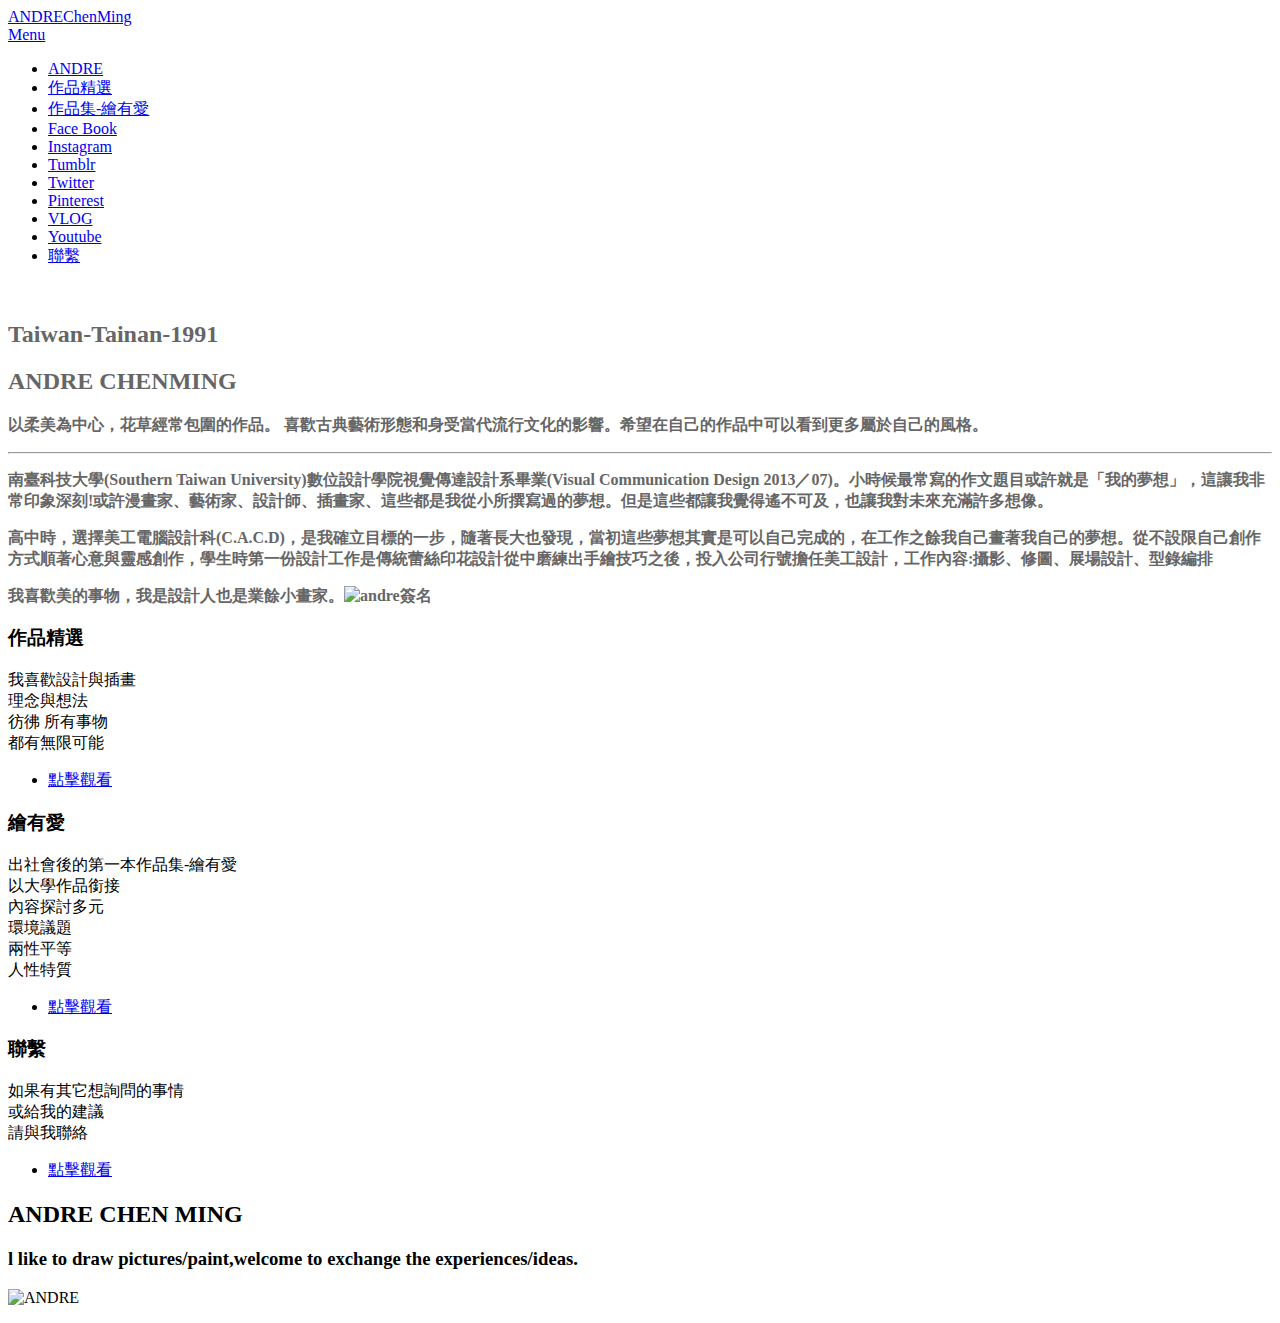
==== andre.html @ 66f127c4 "Add files via upload" ====
<!DOCTYPE HTML>
<!--
	Transitive by TEMPLATED
	templated.co @templatedco
	Released for free under the Creative Commons Attribution 3.0 license (templated.co/license)
-->
<html>
	<head>
		<title>Generic - Transitive by TEMPLATED</title>
		<meta charset="utf-8" />
		<meta name="viewport" content="width=device-width, initial-scale=1" />
		<link rel="stylesheet" href="assets/css/main.css" />
        
        <link rel="shortcut icon" href="images/繪有愛-favicon.ico">
        <style type="text/css">
        .content {
	color: #666666;
}
        .content {
	font-weight: bold;
}
        </style>
	</head>
	<body class="subpage">

		<!-- Header -->
			<header id="header">
				<div class="logo"><a href="index.html">ANDRE<span>ChenMing</span></a></div>
				<a href="#menu" class="toggle"><span>Menu</span></a>
			</header>

		<!-- Nav -->
			<nav id="menu">
				<ul class="links">
				<li><a href="andre.html">ANDRE</a></li>


<li><a href="works.html">作品精選</a></li>

<li><a href="generic.html">作品集-繪有愛</a></li>


<li><a href="https://www.facebook.com/ANDRE.CHENMING/"target="_blank">Face Book</a></li>

<li><a href="https://www.instagram.com/andrechenming/"target="_blank">Instagram</a></li>

<li><a href="https://andre-chenming.tumblr.com/"target="_blank">Tumblr</a></li>

<li><a href="https://twitter.com/angelina800309"target="_blank">Twitter</a></li>

<li><a href="https://www.pinterest.com/angelina800309/"target="_blank">Pinterest</a></li>
<li><a href="https://e2elvqlyms6xwjzusamv1q.on.drv.tw/Andre.Vlog/"target="_blank">VLOG</a></li>
<li><a href="https://reurl.cc/Gk2O5v"target="_blank">Youtube</a></li>
<li><a href="elements.html">聯繫</a></li>
				</ul>
			</nav>

		<!-- One -->
			<span class="image fit"><img src="images/pic01.jpg" alt="" /></span>
			<section id="one" class="wrapper style2">
				<div class="inner">
					<div class="box">
					  <div class="image fit"></div>
					  <div class="content">
							<header class="align-center">
								<h2>Taiwan-Tainan-1991</h2>
                               <h2>ANDRE CHENMING</h2>
								<p>以柔美為中心，花草經常包圍的作品。
喜歡古典藝術形態和身受當代流行文化的影響。希望在自己的作品中可以看到更多屬於自己的風格。</p>
							</header>
							<hr />
							<p class="content">南臺科技大學(Southern Taiwan University)數位設計學院視覺傳達設計系畢業(Visual Communication Design 2013／07)。小時候最常寫的作文題目或許就是「我的夢想」，這讓我非常印象深刻!或許漫畫家、藝術家、設計師、插畫家、這些都是我從小所撰寫過的夢想。但是這些都讓我覺得遙不可及，也讓我對未來充滿許多想像。</p>
							<p class="content">高中時，選擇美工電腦設計科(C.A.C.D)，是我確立目標的一步，隨著長大也發現，當初這些夢想其實是可以自己完成的，在工作之餘我自己畫著我自己的夢想。從不設限自己創作方式順著心意與靈感創作，學生時第一份設計工作是傳統蕾絲印花設計從中磨練出手繪技巧之後，投入公司行號擔任美工設計，工作內容:攝影、修圖、展場設計、型錄編排</p>
                            <p class="content">我喜歡美的事物，我是設計人也是業餘小畫家。<img src="images/andrelogosignature-02.png" alt="andre簽名"></p>
						</div>
					</div>
			  </div>
	</section>

		<!-- Four -->
			<section id="four" class="wrapper style3">
				<div class="inner">

					<header class="align-center">
                    
						<section class="wrapper style3" id="two" name="two">
				<div class="inner">
					<div id="flexgrid">
						<div>
							<header>
								<h3>作品精選</h3>
							</header>
							<p>我喜歡設計與插畫<br>
                            理念與想法<br>
                            彷彿
                            所有事物<br>
                            都有無限可能</p>
							<ul class="actions">
								<li><a href="works.html" class="button alt">點擊觀看</a></li>
							</ul>
						</div>
						<div>
							<header>
							  <h3>繪有愛</h3>
							</header>
							<p>出社會後的第一本作品集-繪有愛<br>
							  以大學作品銜接<br>
							  內容探討多元<br>
							  環境議題<br>
							  兩性平等<br>
						    人性特質</p>
							<ul class="actions">
								<li><a href="generic.html" class="button alt">點擊觀看</a></li>
							</ul>
						</div>
						<div>
							<header>
								<h3>聯繫</h3>
							</header>
							<p>如果有其它想詢問的事情<br>
                            或給我的建議<br>
                            請與我聯絡</p>
							<ul class="actions">
								<li><a href="elements.html" class="button alt">點擊觀看</a></li>
							</ul>
						</div>
					</div>
				</div>
			</section>



		<!-- Four -->
			<section id="four" class="wrapper style3">
				<div class="inner">

					<header class="align-center">
						<h2>ANDRE CHEN MING</h2>
						<h3>l like to draw pictures/paint,welcome to exchange the experiences/ideas.</h3>
						
						<p><img src="images/signature.png" alt="ANDRE"></p>
					</header>

				</div>
			</section>
					</header>

				</div>
			</section>

		

		<!-- Scripts -->
			<script src="assets/js/jquery.min.js"></script>
			<script src="assets/js/jquery.scrolly.min.js"></script>
			<script src="assets/js/jquery.scrollex.min.js"></script>
			<script src="assets/js/skel.min.js"></script>
			<script src="assets/js/util.js"></script>
			<script src="assets/js/main.js"></script>

	</body>
</html>
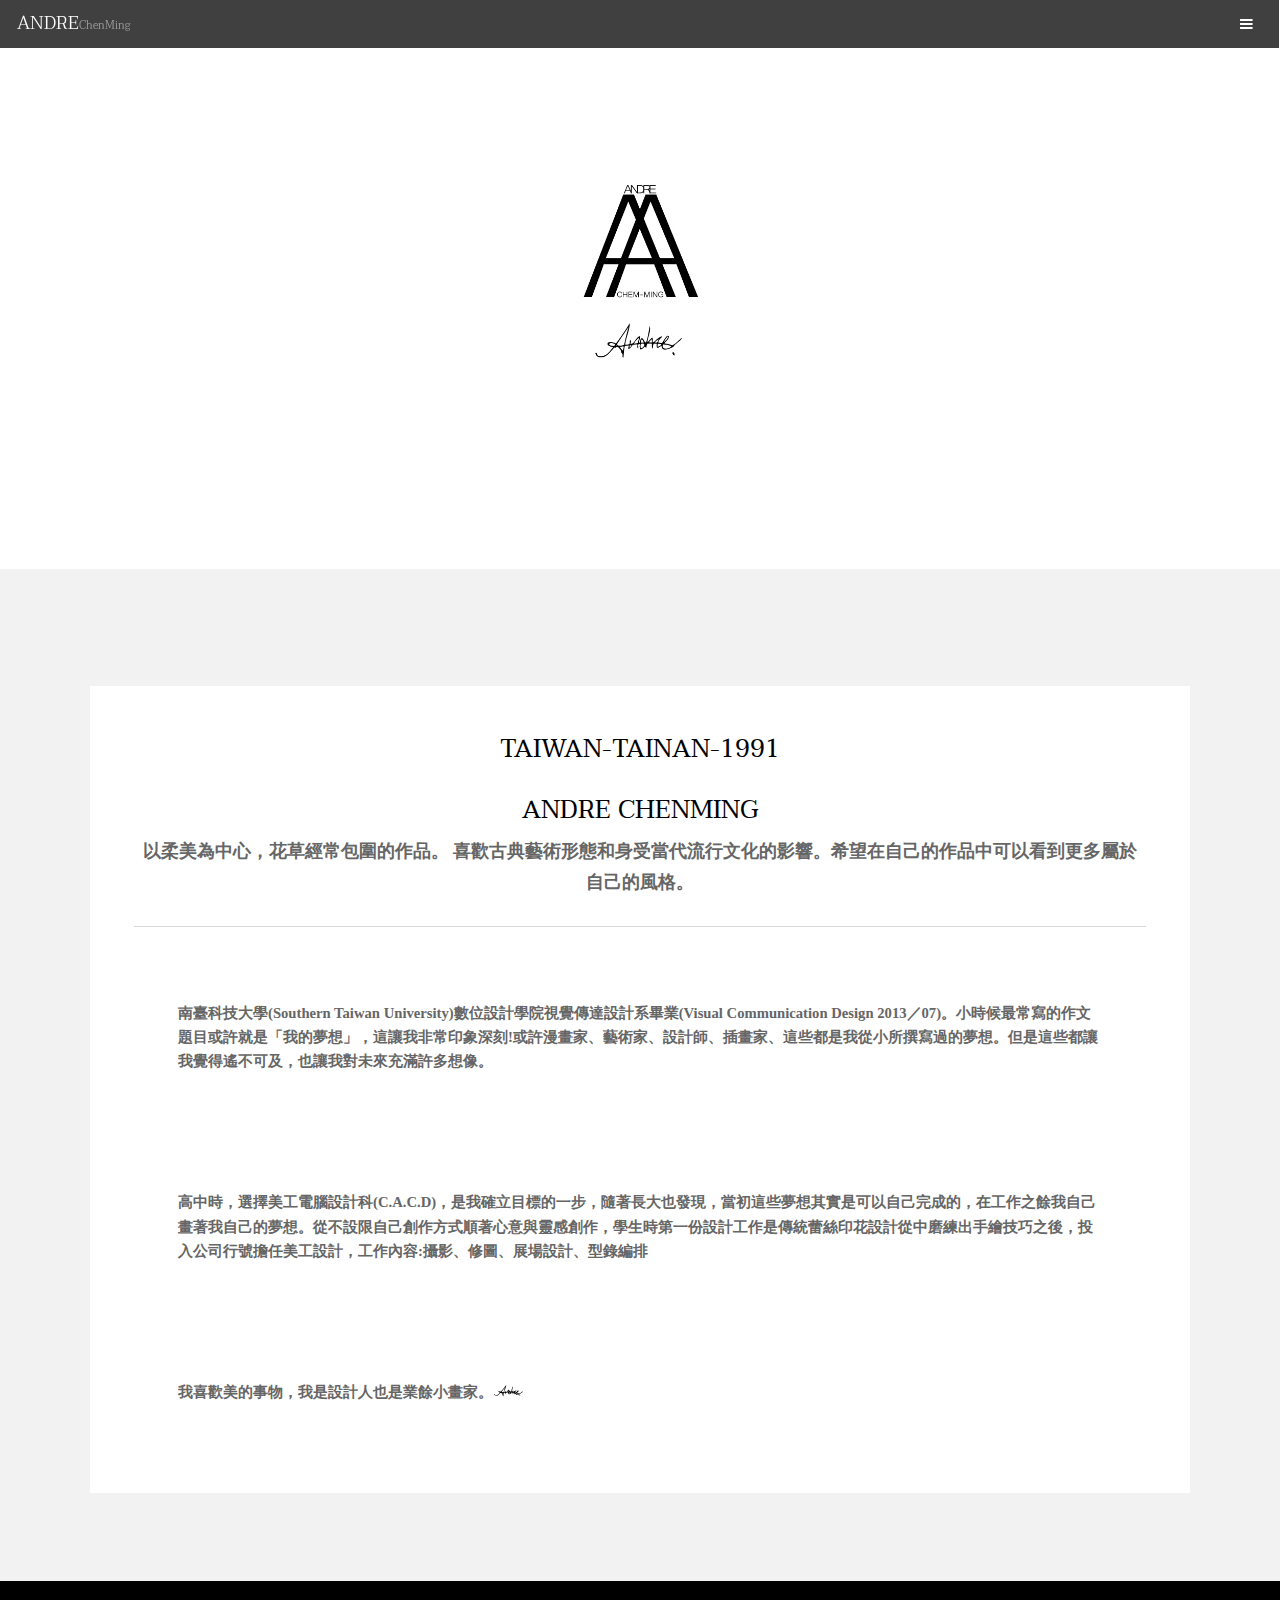
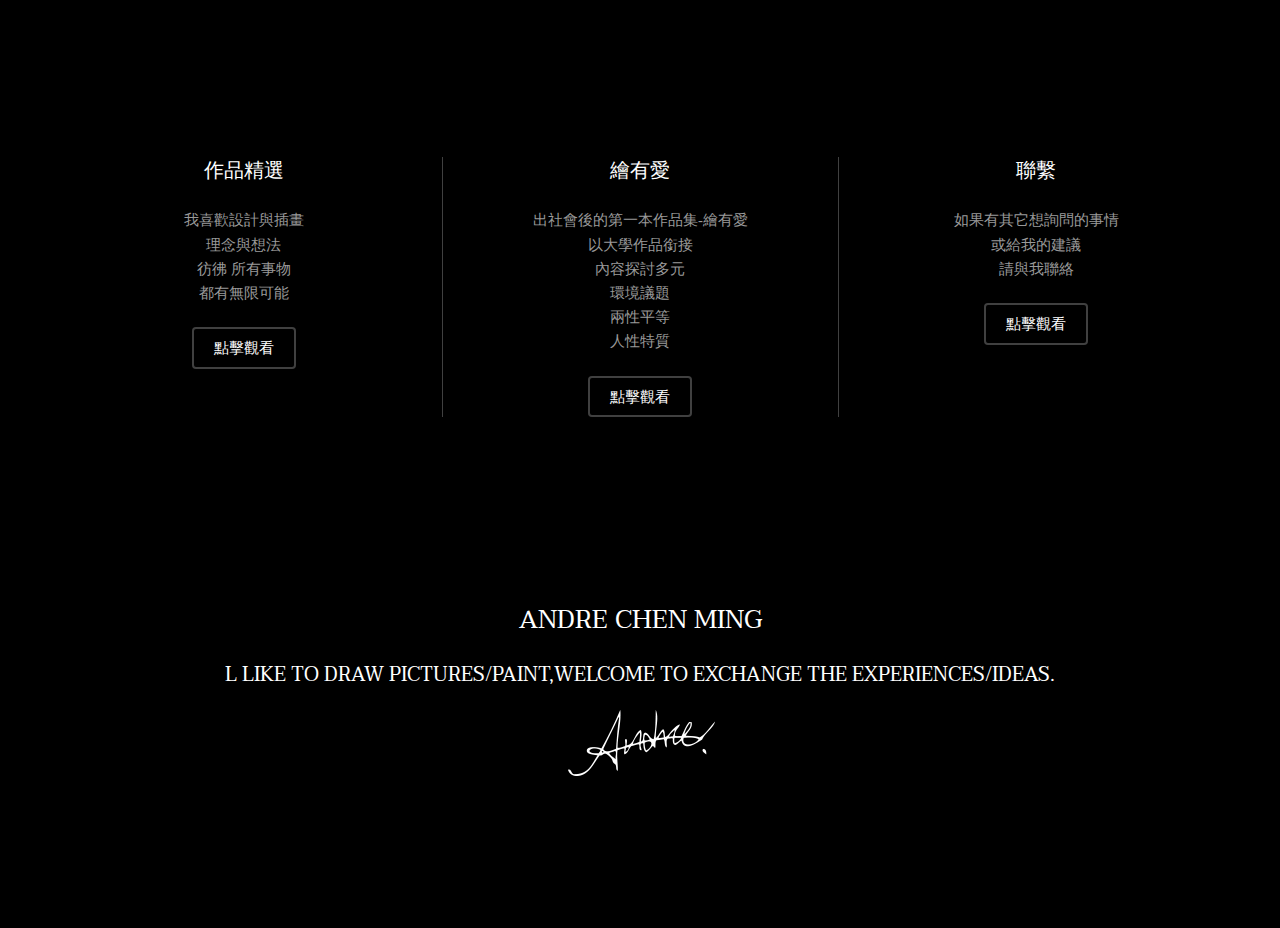
==== commit 09dece5d: "Update andre.html" ====
--- a/andre.html
+++ b/andre.html
@@ -49,7 +49,7 @@
 <li><a href="https://twitter.com/angelina800309"target="_blank">Twitter</a></li>
 
 <li><a href="https://www.pinterest.com/angelina800309/"target="_blank">Pinterest</a></li>
-<li><a href="https://e2elvqlyms6xwjzusamv1q.on.drv.tw/Andre.Vlog/"target="_blank">VLOG</a></li>
+<li><a href="https://andrechenming.github.io/vlog/"target="_blank">VLOG</a></li>
 <li><a href="https://reurl.cc/Gk2O5v"target="_blank">Youtube</a></li>
 <li><a href="elements.html">聯繫</a></li>
 				</ul>
@@ -159,4 +159,4 @@
 			<script src="assets/js/main.js"></script>
 
 	</body>
-</html>+</html>
--- a/assets/css/main.css
+++ b/assets/css/main.css
@@ -0,0 +1,4231 @@
+﻿@charset "UTF-8";
+@import url(font-awesome.min.css);
+@import url("https://fonts.googleapis.com/css?family=Taviraj:300,400,700,300i,400i,700i");
+
+/*
+	Transitive by TEMPLATED
+	templated.co @templatedco
+	Released for free under the Creative Commons Attribution 3.0 license (templated.co/license)
+*/
+
+/* Reset */
+
+	html, body, div, span, applet, object, iframe, h1, h2, h3, h4, h5, h6, p, blockquote, pre, a, abbr, acronym, address, big, cite, code, del, dfn, em, img, ins, kbd, q, s, samp, small, strike, strong, sub, sup, tt, var, b, u, i, center, dl, dt, dd, ol, ul, li, fieldset, form, label, legend, table, caption, tbody, tfoot, thead, tr, th, td, article, aside, canvas, details, embed, figure, figcaption, footer, header, hgroup, menu, nav, output, ruby, section, summary, time, mark, audio, video {
+		margin: 0;
+		padding: 0;
+		border: 0;
+		font-size: 100%;
+		font: inherit;
+		vertical-align: baseline;
+	}
+
+	article, aside, details, figcaption, figure, footer, header, hgroup, menu, nav, section {
+		display: block;
+	}
+
+	body {
+		line-height: 1;
+	}
+
+	ol, ul {
+		list-style: none;
+	}
+
+	blockquote, q {
+		quotes: none;
+	}
+
+	blockquote:before, blockquote:after, q:before, q:after {
+		content: '';
+		content: none;
+	}
+
+	table {
+		border-collapse: collapse;
+		border-spacing: 0;
+	}
+
+	body {
+		-webkit-text-size-adjust: none;
+	}
+
+/* Box Model */
+
+	*, *:before, *:after {
+		-moz-box-sizing: border-box;
+		-webkit-box-sizing: border-box;
+		box-sizing: border-box;
+	}
+
+/* Containers */
+
+	.container {
+		margin-left: auto;
+		margin-right: auto;
+	}
+
+	.container.\31 25\25 {
+		width: 100%;
+		max-width: 100rem;
+		min-width: 80rem;
+	}
+
+	.container.\37 5\25 {
+		width: 60rem;
+	}
+
+	.container.\35 0\25 {
+		width: 40rem;
+	}
+
+	.container.\32 5\25 {
+		width: 20rem;
+	}
+
+	.container {
+		width: 80rem;
+	}
+
+	@media screen and (max-width: 1680px) {
+
+		.container.\31 25\25 {
+			width: 100%;
+			max-width: 100rem;
+			min-width: 80rem;
+		}
+
+		.container.\37 5\25 {
+			width: 60rem;
+		}
+
+		.container.\35 0\25 {
+			width: 40rem;
+		}
+
+		.container.\32 5\25 {
+			width: 20rem;
+		}
+
+		.container {
+			width: 80rem;
+		}
+
+	}
+
+	@media screen and (max-width: 1280px) {
+
+		.container.\31 25\25 {
+			width: 100%;
+			max-width: 81.25rem;
+			min-width: 65rem;
+		}
+
+		.container.\37 5\25 {
+			width: 48.75rem;
+		}
+
+		.container.\35 0\25 {
+			width: 32.5rem;
+		}
+
+		.container.\32 5\25 {
+			width: 16.25rem;
+		}
+
+		.container {
+			width: 65rem;
+		}
+
+	}
+
+	@media screen and (max-width: 980px) {
+
+		.container.\31 25\25 {
+			width: 100%;
+			max-width: 112.5%;
+			min-width: 90%;
+		}
+
+		.container.\37 5\25 {
+			width: 67.5%;
+		}
+
+		.container.\35 0\25 {
+			width: 45%;
+		}
+
+		.container.\32 5\25 {
+			width: 22.5%;
+		}
+
+		.container {
+			width: 90%;
+		}
+
+	}
+
+	@media screen and (max-width: 736px) {
+
+		.container.\31 25\25 {
+			width: 100%;
+			max-width: 112.5%;
+			min-width: 90%;
+		}
+
+		.container.\37 5\25 {
+			width: 67.5%;
+		}
+
+		.container.\35 0\25 {
+			width: 45%;
+		}
+
+		.container.\32 5\25 {
+			width: 22.5%;
+		}
+
+		.container {
+			width: 90% !important;
+		}
+
+	}
+
+	@media screen and (max-width: 480px) {
+
+		.container.\31 25\25 {
+			width: 100%;
+			max-width: 112.5%;
+			min-width: 90%;
+		}
+
+		.container.\37 5\25 {
+			width: 67.5%;
+		}
+
+		.container.\35 0\25 {
+			width: 45%;
+		}
+
+		.container.\32 5\25 {
+			width: 22.5%;
+		}
+
+		.container {
+			width: 90% !important;
+		}
+
+	}
+
+/* Grid */
+
+	.row {
+		border-bottom: solid 1px transparent;
+		-moz-box-sizing: border-box;
+		-webkit-box-sizing: border-box;
+		box-sizing: border-box;
+	}
+
+	.row > * {
+		float: left;
+		-moz-box-sizing: border-box;
+		-webkit-box-sizing: border-box;
+		box-sizing: border-box;
+	}
+
+	.row:after, .row:before {
+		content: '';
+		display: block;
+		clear: both;
+		height: 0;
+	}
+
+	.row.uniform > * > :first-child {
+		margin-top: 0;
+	}
+
+	.row.uniform > * > :last-child {
+		margin-bottom: 0;
+	}
+
+	.row.\30 \25 > * {
+		padding: 0 0 0 0rem;
+	}
+
+	.row.\30 \25 {
+		margin: 0 0 -1px 0rem;
+	}
+
+	.row.uniform.\30 \25 > * {
+		padding: 0rem 0 0 0rem;
+	}
+
+	.row.uniform.\30 \25 {
+		margin: 0rem 0 -1px 0rem;
+	}
+
+	.row > * {
+		padding: 0 0 0 2rem;
+	}
+
+	.row {
+		margin: 0 0 -1px -2rem;
+	}
+
+	.row.uniform > * {
+		padding: 2rem 0 0 2rem;
+	}
+
+	.row.uniform {
+		margin: -2rem 0 -1px -2rem;
+	}
+
+	.row.\32 00\25 > * {
+		padding: 0 0 0 4rem;
+	}
+
+	.row.\32 00\25 {
+		margin: 0 0 -1px -4rem;
+	}
+
+	.row.uniform.\32 00\25 > * {
+		padding: 4rem 0 0 4rem;
+	}
+
+	.row.uniform.\32 00\25 {
+		margin: -4rem 0 -1px -4rem;
+	}
+
+	.row.\31 50\25 > * {
+		padding: 0 0 0 3rem;
+	}
+
+	.row.\31 50\25 {
+		margin: 0 0 -1px -3rem;
+	}
+
+	.row.uniform.\31 50\25 > * {
+		padding: 3rem 0 0 3rem;
+	}
+
+	.row.uniform.\31 50\25 {
+		margin: -3rem 0 -1px -3rem;
+	}
+
+	.row.\35 0\25 > * {
+		padding: 0 0 0 1rem;
+	}
+
+	.row.\35 0\25 {
+		margin: 0 0 -1px -1rem;
+	}
+
+	.row.uniform.\35 0\25 > * {
+		padding: 1rem 0 0 1rem;
+	}
+
+	.row.uniform.\35 0\25 {
+		margin: -1rem 0 -1px -1rem;
+	}
+
+	.row.\32 5\25 > * {
+		padding: 0 0 0 0.5rem;
+	}
+
+	.row.\32 5\25 {
+		margin: 0 0 -1px -0.5rem;
+	}
+
+	.row.uniform.\32 5\25 > * {
+		padding: 0.5rem 0 0 0.5rem;
+	}
+
+	.row.uniform.\32 5\25 {
+		margin: -0.5rem 0 -1px -0.5rem;
+	}
+
+	.\31 2u, .\31 2u\24 {
+		width: 100%;
+		clear: none;
+		margin-left: 0;
+	}
+
+	.\31 1u, .\31 1u\24 {
+		width: 91.6666666667%;
+		clear: none;
+		margin-left: 0;
+	}
+
+	.\31 0u, .\31 0u\24 {
+		width: 83.3333333333%;
+		clear: none;
+		margin-left: 0;
+	}
+
+	.\39 u, .\39 u\24 {
+		width: 75%;
+		clear: none;
+		margin-left: 0;
+	}
+
+	.\38 u, .\38 u\24 {
+		width: 66.6666666667%;
+		clear: none;
+		margin-left: 0;
+	}
+
+	.\37 u, .\37 u\24 {
+		width: 58.3333333333%;
+		clear: none;
+		margin-left: 0;
+	}
+
+	.\36 u, .\36 u\24 {
+		width: 50%;
+		clear: none;
+		margin-left: 0;
+	}
+
+	.\35 u, .\35 u\24 {
+		width: 41.6666666667%;
+		clear: none;
+		margin-left: 0;
+	}
+
+	.\34 u, .\34 u\24 {
+		width: 33.3333333333%;
+		clear: none;
+		margin-left: 0;
+	}
+
+	.\33 u, .\33 u\24 {
+		width: 25%;
+		clear: none;
+		margin-left: 0;
+	}
+
+	.\32 u, .\32 u\24 {
+		width: 16.6666666667%;
+		clear: none;
+		margin-left: 0;
+	}
+
+	.\31 u, .\31 u\24 {
+		width: 8.3333333333%;
+		clear: none;
+		margin-left: 0;
+	}
+
+	.\31 2u\24 + *,
+	.\31 1u\24 + *,
+	.\31 0u\24 + *,
+	.\39 u\24 + *,
+	.\38 u\24 + *,
+	.\37 u\24 + *,
+	.\36 u\24 + *,
+	.\35 u\24 + *,
+	.\34 u\24 + *,
+	.\33 u\24 + *,
+	.\32 u\24 + *,
+	.\31 u\24 + * {
+		clear: left;
+	}
+
+	.\-11u {
+		margin-left: 91.66667%;
+	}
+
+	.\-10u {
+		margin-left: 83.33333%;
+	}
+
+	.\-9u {
+		margin-left: 75%;
+	}
+
+	.\-8u {
+		margin-left: 66.66667%;
+	}
+
+	.\-7u {
+		margin-left: 58.33333%;
+	}
+
+	.\-6u {
+		margin-left: 50%;
+	}
+
+	.\-5u {
+		margin-left: 41.66667%;
+	}
+
+	.\-4u {
+		margin-left: 33.33333%;
+	}
+
+	.\-3u {
+		margin-left: 25%;
+	}
+
+	.\-2u {
+		margin-left: 16.66667%;
+	}
+
+	.\-1u {
+		margin-left: 8.33333%;
+	}
+
+	@media screen and (max-width: 1680px) {
+
+		.row > * {
+			padding: 0 0 0 2rem;
+		}
+
+		.row {
+			margin: 0 0 -1px -2rem;
+		}
+
+		.row.uniform > * {
+			padding: 2rem 0 0 2rem;
+		}
+
+		.row.uniform {
+			margin: -2rem 0 -1px -2rem;
+		}
+
+		.row.\32 00\25 > * {
+			padding: 0 0 0 4rem;
+		}
+
+		.row.\32 00\25 {
+			margin: 0 0 -1px -4rem;
+		}
+
+		.row.uniform.\32 00\25 > * {
+			padding: 4rem 0 0 4rem;
+		}
+
+		.row.uniform.\32 00\25 {
+			margin: -4rem 0 -1px -4rem;
+		}
+
+		.row.\31 50\25 > * {
+			padding: 0 0 0 3rem;
+		}
+
+		.row.\31 50\25 {
+			margin: 0 0 -1px -3rem;
+		}
+
+		.row.uniform.\31 50\25 > * {
+			padding: 3rem 0 0 3rem;
+		}
+
+		.row.uniform.\31 50\25 {
+			margin: -3rem 0 -1px -3rem;
+		}
+
+		.row.\35 0\25 > * {
+			padding: 0 0 0 1rem;
+		}
+
+		.row.\35 0\25 {
+			margin: 0 0 -1px -1rem;
+		}
+
+		.row.uniform.\35 0\25 > * {
+			padding: 1rem 0 0 1rem;
+		}
+
+		.row.uniform.\35 0\25 {
+			margin: -1rem 0 -1px -1rem;
+		}
+
+		.row.\32 5\25 > * {
+			padding: 0 0 0 0.5rem;
+		}
+
+		.row.\32 5\25 {
+			margin: 0 0 -1px -0.5rem;
+		}
+
+		.row.uniform.\32 5\25 > * {
+			padding: 0.5rem 0 0 0.5rem;
+		}
+
+		.row.uniform.\32 5\25 {
+			margin: -0.5rem 0 -1px -0.5rem;
+		}
+
+		.\31 2u\28xlarge\29, .\31 2u\24\28xlarge\29 {
+			width: 100%;
+			clear: none;
+			margin-left: 0;
+		}
+
+		.\31 1u\28xlarge\29, .\31 1u\24\28xlarge\29 {
+			width: 91.6666666667%;
+			clear: none;
+			margin-left: 0;
+		}
+
+		.\31 0u\28xlarge\29, .\31 0u\24\28xlarge\29 {
+			width: 83.3333333333%;
+			clear: none;
+			margin-left: 0;
+		}
+
+		.\39 u\28xlarge\29, .\39 u\24\28xlarge\29 {
+			width: 75%;
+			clear: none;
+			margin-left: 0;
+		}
+
+		.\38 u\28xlarge\29, .\38 u\24\28xlarge\29 {
+			width: 66.6666666667%;
+			clear: none;
+			margin-left: 0;
+		}
+
+		.\37 u\28xlarge\29, .\37 u\24\28xlarge\29 {
+			width: 58.3333333333%;
+			clear: none;
+			margin-left: 0;
+		}
+
+		.\36 u\28xlarge\29, .\36 u\24\28xlarge\29 {
+			width: 50%;
+			clear: none;
+			margin-left: 0;
+		}
+
+		.\35 u\28xlarge\29, .\35 u\24\28xlarge\29 {
+			width: 41.6666666667%;
+			clear: none;
+			margin-left: 0;
+		}
+
+		.\34 u\28xlarge\29, .\34 u\24\28xlarge\29 {
+			width: 33.3333333333%;
+			clear: none;
+			margin-left: 0;
+		}
+
+		.\33 u\28xlarge\29, .\33 u\24\28xlarge\29 {
+			width: 25%;
+			clear: none;
+			margin-left: 0;
+		}
+
+		.\32 u\28xlarge\29, .\32 u\24\28xlarge\29 {
+			width: 16.6666666667%;
+			clear: none;
+			margin-left: 0;
+		}
+
+		.\31 u\28xlarge\29, .\31 u\24\28xlarge\29 {
+			width: 8.3333333333%;
+			clear: none;
+			margin-left: 0;
+		}
+
+		.\31 2u\24\28xlarge\29 + *,
+		.\31 1u\24\28xlarge\29 + *,
+		.\31 0u\24\28xlarge\29 + *,
+		.\39 u\24\28xlarge\29 + *,
+		.\38 u\24\28xlarge\29 + *,
+		.\37 u\24\28xlarge\29 + *,
+		.\36 u\24\28xlarge\29 + *,
+		.\35 u\24\28xlarge\29 + *,
+		.\34 u\24\28xlarge\29 + *,
+		.\33 u\24\28xlarge\29 + *,
+		.\32 u\24\28xlarge\29 + *,
+		.\31 u\24\28xlarge\29 + * {
+			clear: left;
+		}
+
+		.\-11u\28xlarge\29 {
+			margin-left: 91.66667%;
+		}
+
+		.\-10u\28xlarge\29 {
+			margin-left: 83.33333%;
+		}
+
+		.\-9u\28xlarge\29 {
+			margin-left: 75%;
+		}
+
+		.\-8u\28xlarge\29 {
+			margin-left: 66.66667%;
+		}
+
+		.\-7u\28xlarge\29 {
+			margin-left: 58.33333%;
+		}
+
+		.\-6u\28xlarge\29 {
+			margin-left: 50%;
+		}
+
+		.\-5u\28xlarge\29 {
+			margin-left: 41.66667%;
+		}
+
+		.\-4u\28xlarge\29 {
+			margin-left: 33.33333%;
+		}
+
+		.\-3u\28xlarge\29 {
+			margin-left: 25%;
+		}
+
+		.\-2u\28xlarge\29 {
+			margin-left: 16.66667%;
+		}
+
+		.\-1u\28xlarge\29 {
+			margin-left: 8.33333%;
+		}
+
+	}
+
+	@media screen and (max-width: 1280px) {
+
+		.row > * {
+			padding: 0 0 0 1.5rem;
+		}
+
+		.row {
+			margin: 0 0 -1px -1.5rem;
+		}
+
+		.row.uniform > * {
+			padding: 1.5rem 0 0 1.5rem;
+		}
+
+		.row.uniform {
+			margin: -1.5rem 0 -1px -1.5rem;
+		}
+
+		.row.\32 00\25 > * {
+			padding: 0 0 0 3rem;
+		}
+
+		.row.\32 00\25 {
+			margin: 0 0 -1px -3rem;
+		}
+
+		.row.uniform.\32 00\25 > * {
+			padding: 3rem 0 0 3rem;
+		}
+
+		.row.uniform.\32 00\25 {
+			margin: -3rem 0 -1px -3rem;
+		}
+
+		.row.\31 50\25 > * {
+			padding: 0 0 0 2.25rem;
+		}
+
+		.row.\31 50\25 {
+			margin: 0 0 -1px -2.25rem;
+		}
+
+		.row.uniform.\31 50\25 > * {
+			padding: 2.25rem 0 0 2.25rem;
+		}
+
+		.row.uniform.\31 50\25 {
+			margin: -2.25rem 0 -1px -2.25rem;
+		}
+
+		.row.\35 0\25 > * {
+			padding: 0 0 0 0.75rem;
+		}
+
+		.row.\35 0\25 {
+			margin: 0 0 -1px -0.75rem;
+		}
+
+		.row.uniform.\35 0\25 > * {
+			padding: 0.75rem 0 0 0.75rem;
+		}
+
+		.row.uniform.\35 0\25 {
+			margin: -0.75rem 0 -1px -0.75rem;
+		}
+
+		.row.\32 5\25 > * {
+			padding: 0 0 0 0.375rem;
+		}
+
+		.row.\32 5\25 {
+			margin: 0 0 -1px -0.375rem;
+		}
+
+		.row.uniform.\32 5\25 > * {
+			padding: 0.375rem 0 0 0.375rem;
+		}
+
+		.row.uniform.\32 5\25 {
+			margin: -0.375rem 0 -1px -0.375rem;
+		}
+
+		.\31 2u\28large\29, .\31 2u\24\28large\29 {
+			width: 100%;
+			clear: none;
+			margin-left: 0;
+		}
+
+		.\31 1u\28large\29, .\31 1u\24\28large\29 {
+			width: 91.6666666667%;
+			clear: none;
+			margin-left: 0;
+		}
+
+		.\31 0u\28large\29, .\31 0u\24\28large\29 {
+			width: 83.3333333333%;
+			clear: none;
+			margin-left: 0;
+		}
+
+		.\39 u\28large\29, .\39 u\24\28large\29 {
+			width: 75%;
+			clear: none;
+			margin-left: 0;
+		}
+
+		.\38 u\28large\29, .\38 u\24\28large\29 {
+			width: 66.6666666667%;
+			clear: none;
+			margin-left: 0;
+		}
+
+		.\37 u\28large\29, .\37 u\24\28large\29 {
+			width: 58.3333333333%;
+			clear: none;
+			margin-left: 0;
+		}
+
+		.\36 u\28large\29, .\36 u\24\28large\29 {
+			width: 50%;
+			clear: none;
+			margin-left: 0;
+		}
+
+		.\35 u\28large\29, .\35 u\24\28large\29 {
+			width: 41.6666666667%;
+			clear: none;
+			margin-left: 0;
+		}
+
+		.\34 u\28large\29, .\34 u\24\28large\29 {
+			width: 33.3333333333%;
+			clear: none;
+			margin-left: 0;
+		}
+
+		.\33 u\28large\29, .\33 u\24\28large\29 {
+			width: 25%;
+			clear: none;
+			margin-left: 0;
+		}
+
+		.\32 u\28large\29, .\32 u\24\28large\29 {
+			width: 16.6666666667%;
+			clear: none;
+			margin-left: 0;
+		}
+
+		.\31 u\28large\29, .\31 u\24\28large\29 {
+			width: 8.3333333333%;
+			clear: none;
+			margin-left: 0;
+		}
+
+		.\31 2u\24\28large\29 + *,
+		.\31 1u\24\28large\29 + *,
+		.\31 0u\24\28large\29 + *,
+		.\39 u\24\28large\29 + *,
+		.\38 u\24\28large\29 + *,
+		.\37 u\24\28large\29 + *,
+		.\36 u\24\28large\29 + *,
+		.\35 u\24\28large\29 + *,
+		.\34 u\24\28large\29 + *,
+		.\33 u\24\28large\29 + *,
+		.\32 u\24\28large\29 + *,
+		.\31 u\24\28large\29 + * {
+			clear: left;
+		}
+
+		.\-11u\28large\29 {
+			margin-left: 91.66667%;
+		}
+
+		.\-10u\28large\29 {
+			margin-left: 83.33333%;
+		}
+
+		.\-9u\28large\29 {
+			margin-left: 75%;
+		}
+
+		.\-8u\28large\29 {
+			margin-left: 66.66667%;
+		}
+
+		.\-7u\28large\29 {
+			margin-left: 58.33333%;
+		}
+
+		.\-6u\28large\29 {
+			margin-left: 50%;
+		}
+
+		.\-5u\28large\29 {
+			margin-left: 41.66667%;
+		}
+
+		.\-4u\28large\29 {
+			margin-left: 33.33333%;
+		}
+
+		.\-3u\28large\29 {
+			margin-left: 25%;
+		}
+
+		.\-2u\28large\29 {
+			margin-left: 16.66667%;
+		}
+
+		.\-1u\28large\29 {
+			margin-left: 8.33333%;
+		}
+
+	}
+
+	@media screen and (max-width: 980px) {
+
+		.row > * {
+			padding: 0 0 0 1.5rem;
+		}
+
+		.row {
+			margin: 0 0 -1px -1.5rem;
+		}
+
+		.row.uniform > * {
+			padding: 1.5rem 0 0 1.5rem;
+		}
+
+		.row.uniform {
+			margin: -1.5rem 0 -1px -1.5rem;
+		}
+
+		.row.\32 00\25 > * {
+			padding: 0 0 0 3rem;
+		}
+
+		.row.\32 00\25 {
+			margin: 0 0 -1px -3rem;
+		}
+
+		.row.uniform.\32 00\25 > * {
+			padding: 3rem 0 0 3rem;
+		}
+
+		.row.uniform.\32 00\25 {
+			margin: -3rem 0 -1px -3rem;
+		}
+
+		.row.\31 50\25 > * {
+			padding: 0 0 0 2.25rem;
+		}
+
+		.row.\31 50\25 {
+			margin: 0 0 -1px -2.25rem;
+		}
+
+		.row.uniform.\31 50\25 > * {
+			padding: 2.25rem 0 0 2.25rem;
+		}
+
+		.row.uniform.\31 50\25 {
+			margin: -2.25rem 0 -1px -2.25rem;
+		}
+
+		.row.\35 0\25 > * {
+			padding: 0 0 0 0.75rem;
+		}
+
+		.row.\35 0\25 {
+			margin: 0 0 -1px -0.75rem;
+		}
+
+		.row.uniform.\35 0\25 > * {
+			padding: 0.75rem 0 0 0.75rem;
+		}
+
+		.row.uniform.\35 0\25 {
+			margin: -0.75rem 0 -1px -0.75rem;
+		}
+
+		.row.\32 5\25 > * {
+			padding: 0 0 0 0.375rem;
+		}
+
+		.row.\32 5\25 {
+			margin: 0 0 -1px -0.375rem;
+		}
+
+		.row.uniform.\32 5\25 > * {
+			padding: 0.375rem 0 0 0.375rem;
+		}
+
+		.row.uniform.\32 5\25 {
+			margin: -0.375rem 0 -1px -0.375rem;
+		}
+
+		.\31 2u\28medium\29, .\31 2u\24\28medium\29 {
+			width: 100%;
+			clear: none;
+			margin-left: 0;
+		}
+
+		.\31 1u\28medium\29, .\31 1u\24\28medium\29 {
+			width: 91.6666666667%;
+			clear: none;
+			margin-left: 0;
+		}
+
+		.\31 0u\28medium\29, .\31 0u\24\28medium\29 {
+			width: 83.3333333333%;
+			clear: none;
+			margin-left: 0;
+		}
+
+		.\39 u\28medium\29, .\39 u\24\28medium\29 {
+			width: 75%;
+			clear: none;
+			margin-left: 0;
+		}
+
+		.\38 u\28medium\29, .\38 u\24\28medium\29 {
+			width: 66.6666666667%;
+			clear: none;
+			margin-left: 0;
+		}
+
+		.\37 u\28medium\29, .\37 u\24\28medium\29 {
+			width: 58.3333333333%;
+			clear: none;
+			margin-left: 0;
+		}
+
+		.\36 u\28medium\29, .\36 u\24\28medium\29 {
+			width: 50%;
+			clear: none;
+			margin-left: 0;
+		}
+
+		.\35 u\28medium\29, .\35 u\24\28medium\29 {
+			width: 41.6666666667%;
+			clear: none;
+			margin-left: 0;
+		}
+
+		.\34 u\28medium\29, .\34 u\24\28medium\29 {
+			width: 33.3333333333%;
+			clear: none;
+			margin-left: 0;
+		}
+
+		.\33 u\28medium\29, .\33 u\24\28medium\29 {
+			width: 25%;
+			clear: none;
+			margin-left: 0;
+		}
+
+		.\32 u\28medium\29, .\32 u\24\28medium\29 {
+			width: 16.6666666667%;
+			clear: none;
+			margin-left: 0;
+		}
+
+		.\31 u\28medium\29, .\31 u\24\28medium\29 {
+			width: 8.3333333333%;
+			clear: none;
+			margin-left: 0;
+		}
+
+		.\31 2u\24\28medium\29 + *,
+		.\31 1u\24\28medium\29 + *,
+		.\31 0u\24\28medium\29 + *,
+		.\39 u\24\28medium\29 + *,
+		.\38 u\24\28medium\29 + *,
+		.\37 u\24\28medium\29 + *,
+		.\36 u\24\28medium\29 + *,
+		.\35 u\24\28medium\29 + *,
+		.\34 u\24\28medium\29 + *,
+		.\33 u\24\28medium\29 + *,
+		.\32 u\24\28medium\29 + *,
+		.\31 u\24\28medium\29 + * {
+			clear: left;
+		}
+
+		.\-11u\28medium\29 {
+			margin-left: 91.66667%;
+		}
+
+		.\-10u\28medium\29 {
+			margin-left: 83.33333%;
+		}
+
+		.\-9u\28medium\29 {
+			margin-left: 75%;
+		}
+
+		.\-8u\28medium\29 {
+			margin-left: 66.66667%;
+		}
+
+		.\-7u\28medium\29 {
+			margin-left: 58.33333%;
+		}
+
+		.\-6u\28medium\29 {
+			margin-left: 50%;
+		}
+
+		.\-5u\28medium\29 {
+			margin-left: 41.66667%;
+		}
+
+		.\-4u\28medium\29 {
+			margin-left: 33.33333%;
+		}
+
+		.\-3u\28medium\29 {
+			margin-left: 25%;
+		}
+
+		.\-2u\28medium\29 {
+			margin-left: 16.66667%;
+		}
+
+		.\-1u\28medium\29 {
+			margin-left: 8.33333%;
+		}
+
+	}
+
+	@media screen and (max-width: 736px) {
+
+		.row > * {
+			padding: 0 0 0 1.25rem;
+		}
+
+		.row {
+			margin: 0 0 -1px -1.25rem;
+		}
+
+		.row.uniform > * {
+			padding: 1.25rem 0 0 1.25rem;
+		}
+
+		.row.uniform {
+			margin: -1.25rem 0 -1px -1.25rem;
+		}
+
+		.row.\32 00\25 > * {
+			padding: 0 0 0 2.5rem;
+		}
+
+		.row.\32 00\25 {
+			margin: 0 0 -1px -2.5rem;
+		}
+
+		.row.uniform.\32 00\25 > * {
+			padding: 2.5rem 0 0 2.5rem;
+		}
+
+		.row.uniform.\32 00\25 {
+			margin: -2.5rem 0 -1px -2.5rem;
+		}
+
+		.row.\31 50\25 > * {
+			padding: 0 0 0 1.875rem;
+		}
+
+		.row.\31 50\25 {
+			margin: 0 0 -1px -1.875rem;
+		}
+
+		.row.uniform.\31 50\25 > * {
+			padding: 1.875rem 0 0 1.875rem;
+		}
+
+		.row.uniform.\31 50\25 {
+			margin: -1.875rem 0 -1px -1.875rem;
+		}
+
+		.row.\35 0\25 > * {
+			padding: 0 0 0 0.625rem;
+		}
+
+		.row.\35 0\25 {
+			margin: 0 0 -1px -0.625rem;
+		}
+
+		.row.uniform.\35 0\25 > * {
+			padding: 0.625rem 0 0 0.625rem;
+		}
+
+		.row.uniform.\35 0\25 {
+			margin: -0.625rem 0 -1px -0.625rem;
+		}
+
+		.row.\32 5\25 > * {
+			padding: 0 0 0 0.3125rem;
+		}
+
+		.row.\32 5\25 {
+			margin: 0 0 -1px -0.3125rem;
+		}
+
+		.row.uniform.\32 5\25 > * {
+			padding: 0.3125rem 0 0 0.3125rem;
+		}
+
+		.row.uniform.\32 5\25 {
+			margin: -0.3125rem 0 -1px -0.3125rem;
+		}
+
+		.\31 2u\28small\29, .\31 2u\24\28small\29 {
+			width: 100%;
+			clear: none;
+			margin-left: 0;
+		}
+
+		.\31 1u\28small\29, .\31 1u\24\28small\29 {
+			width: 91.6666666667%;
+			clear: none;
+			margin-left: 0;
+		}
+
+		.\31 0u\28small\29, .\31 0u\24\28small\29 {
+			width: 83.3333333333%;
+			clear: none;
+			margin-left: 0;
+		}
+
+		.\39 u\28small\29, .\39 u\24\28small\29 {
+			width: 75%;
+			clear: none;
+			margin-left: 0;
+		}
+
+		.\38 u\28small\29, .\38 u\24\28small\29 {
+			width: 66.6666666667%;
+			clear: none;
+			margin-left: 0;
+		}
+
+		.\37 u\28small\29, .\37 u\24\28small\29 {
+			width: 58.3333333333%;
+			clear: none;
+			margin-left: 0;
+		}
+
+		.\36 u\28small\29, .\36 u\24\28small\29 {
+			width: 50%;
+			clear: none;
+			margin-left: 0;
+		}
+
+		.\35 u\28small\29, .\35 u\24\28small\29 {
+			width: 41.6666666667%;
+			clear: none;
+			margin-left: 0;
+		}
+
+		.\34 u\28small\29, .\34 u\24\28small\29 {
+			width: 33.3333333333%;
+			clear: none;
+			margin-left: 0;
+		}
+
+		.\33 u\28small\29, .\33 u\24\28small\29 {
+			width: 25%;
+			clear: none;
+			margin-left: 0;
+		}
+
+		.\32 u\28small\29, .\32 u\24\28small\29 {
+			width: 16.6666666667%;
+			clear: none;
+			margin-left: 0;
+		}
+
+		.\31 u\28small\29, .\31 u\24\28small\29 {
+			width: 8.3333333333%;
+			clear: none;
+			margin-left: 0;
+		}
+
+		.\31 2u\24\28small\29 + *,
+		.\31 1u\24\28small\29 + *,
+		.\31 0u\24\28small\29 + *,
+		.\39 u\24\28small\29 + *,
+		.\38 u\24\28small\29 + *,
+		.\37 u\24\28small\29 + *,
+		.\36 u\24\28small\29 + *,
+		.\35 u\24\28small\29 + *,
+		.\34 u\24\28small\29 + *,
+		.\33 u\24\28small\29 + *,
+		.\32 u\24\28small\29 + *,
+		.\31 u\24\28small\29 + * {
+			clear: left;
+		}
+
+		.\-11u\28small\29 {
+			margin-left: 91.66667%;
+		}
+
+		.\-10u\28small\29 {
+			margin-left: 83.33333%;
+		}
+
+		.\-9u\28small\29 {
+			margin-left: 75%;
+		}
+
+		.\-8u\28small\29 {
+			margin-left: 66.66667%;
+		}
+
+		.\-7u\28small\29 {
+			margin-left: 58.33333%;
+		}
+
+		.\-6u\28small\29 {
+			margin-left: 50%;
+		}
+
+		.\-5u\28small\29 {
+			margin-left: 41.66667%;
+		}
+
+		.\-4u\28small\29 {
+			margin-left: 33.33333%;
+		}
+
+		.\-3u\28small\29 {
+			margin-left: 25%;
+		}
+
+		.\-2u\28small\29 {
+			margin-left: 16.66667%;
+		}
+
+		.\-1u\28small\29 {
+			margin-left: 8.33333%;
+		}
+
+	}
+
+	@media screen and (max-width: 480px) {
+
+		.row > * {
+			padding: 0 0 0 1.25rem;
+		}
+
+		.row {
+			margin: 0 0 -1px -1.25rem;
+		}
+
+		.row.uniform > * {
+			padding: 1.25rem 0 0 1.25rem;
+		}
+
+		.row.uniform {
+			margin: -1.25rem 0 -1px -1.25rem;
+		}
+
+		.row.\32 00\25 > * {
+			padding: 0 0 0 2.5rem;
+		}
+
+		.row.\32 00\25 {
+			margin: 0 0 -1px -2.5rem;
+		}
+
+		.row.uniform.\32 00\25 > * {
+			padding: 2.5rem 0 0 2.5rem;
+		}
+
+		.row.uniform.\32 00\25 {
+			margin: -2.5rem 0 -1px -2.5rem;
+		}
+
+		.row.\31 50\25 > * {
+			padding: 0 0 0 1.875rem;
+		}
+
+		.row.\31 50\25 {
+			margin: 0 0 -1px -1.875rem;
+		}
+
+		.row.uniform.\31 50\25 > * {
+			padding: 1.875rem 0 0 1.875rem;
+		}
+
+		.row.uniform.\31 50\25 {
+			margin: -1.875rem 0 -1px -1.875rem;
+		}
+
+		.row.\35 0\25 > * {
+			padding: 0 0 0 0.625rem;
+		}
+
+		.row.\35 0\25 {
+			margin: 0 0 -1px -0.625rem;
+		}
+
+		.row.uniform.\35 0\25 > * {
+			padding: 0.625rem 0 0 0.625rem;
+		}
+
+		.row.uniform.\35 0\25 {
+			margin: -0.625rem 0 -1px -0.625rem;
+		}
+
+		.row.\32 5\25 > * {
+			padding: 0 0 0 0.3125rem;
+		}
+
+		.row.\32 5\25 {
+			margin: 0 0 -1px -0.3125rem;
+		}
+
+		.row.uniform.\32 5\25 > * {
+			padding: 0.3125rem 0 0 0.3125rem;
+		}
+
+		.row.uniform.\32 5\25 {
+			margin: -0.3125rem 0 -1px -0.3125rem;
+		}
+
+		.\31 2u\28xsmall\29, .\31 2u\24\28xsmall\29 {
+			width: 100%;
+			clear: none;
+			margin-left: 0;
+		}
+
+		.\31 1u\28xsmall\29, .\31 1u\24\28xsmall\29 {
+			width: 91.6666666667%;
+			clear: none;
+			margin-left: 0;
+		}
+
+		.\31 0u\28xsmall\29, .\31 0u\24\28xsmall\29 {
+			width: 83.3333333333%;
+			clear: none;
+			margin-left: 0;
+		}
+
+		.\39 u\28xsmall\29, .\39 u\24\28xsmall\29 {
+			width: 75%;
+			clear: none;
+			margin-left: 0;
+		}
+
+		.\38 u\28xsmall\29, .\38 u\24\28xsmall\29 {
+			width: 66.6666666667%;
+			clear: none;
+			margin-left: 0;
+		}
+
+		.\37 u\28xsmall\29, .\37 u\24\28xsmall\29 {
+			width: 58.3333333333%;
+			clear: none;
+			margin-left: 0;
+		}
+
+		.\36 u\28xsmall\29, .\36 u\24\28xsmall\29 {
+			width: 50%;
+			clear: none;
+			margin-left: 0;
+		}
+
+		.\35 u\28xsmall\29, .\35 u\24\28xsmall\29 {
+			width: 41.6666666667%;
+			clear: none;
+			margin-left: 0;
+		}
+
+		.\34 u\28xsmall\29, .\34 u\24\28xsmall\29 {
+			width: 33.3333333333%;
+			clear: none;
+			margin-left: 0;
+		}
+
+		.\33 u\28xsmall\29, .\33 u\24\28xsmall\29 {
+			width: 25%;
+			clear: none;
+			margin-left: 0;
+		}
+
+		.\32 u\28xsmall\29, .\32 u\24\28xsmall\29 {
+			width: 16.6666666667%;
+			clear: none;
+			margin-left: 0;
+		}
+
+		.\31 u\28xsmall\29, .\31 u\24\28xsmall\29 {
+			width: 8.3333333333%;
+			clear: none;
+			margin-left: 0;
+		}
+
+		.\31 2u\24\28xsmall\29 + *,
+		.\31 1u\24\28xsmall\29 + *,
+		.\31 0u\24\28xsmall\29 + *,
+		.\39 u\24\28xsmall\29 + *,
+		.\38 u\24\28xsmall\29 + *,
+		.\37 u\24\28xsmall\29 + *,
+		.\36 u\24\28xsmall\29 + *,
+		.\35 u\24\28xsmall\29 + *,
+		.\34 u\24\28xsmall\29 + *,
+		.\33 u\24\28xsmall\29 + *,
+		.\32 u\24\28xsmall\29 + *,
+		.\31 u\24\28xsmall\29 + * {
+			clear: left;
+		}
+
+		.\-11u\28xsmall\29 {
+			margin-left: 91.66667%;
+		}
+
+		.\-10u\28xsmall\29 {
+			margin-left: 83.33333%;
+		}
+
+		.\-9u\28xsmall\29 {
+			margin-left: 75%;
+		}
+
+		.\-8u\28xsmall\29 {
+			margin-left: 66.66667%;
+		}
+
+		.\-7u\28xsmall\29 {
+			margin-left: 58.33333%;
+		}
+
+		.\-6u\28xsmall\29 {
+			margin-left: 50%;
+		}
+
+		.\-5u\28xsmall\29 {
+			margin-left: 41.66667%;
+		}
+
+		.\-4u\28xsmall\29 {
+			margin-left: 33.33333%;
+		}
+
+		.\-3u\28xsmall\29 {
+			margin-left: 25%;
+		}
+
+		.\-2u\28xsmall\29 {
+			margin-left: 16.66667%;
+		}
+
+		.\-1u\28xsmall\29 {
+			margin-left: 8.33333%;
+		}
+
+	}
+
+/* Basic */
+
+	@-ms-viewport {
+		width: device-width;
+	}
+
+	body {
+		-ms-overflow-style: scrollbar;
+	}
+
+	@media screen and (max-width: 480px) {
+
+		html, body {
+			min-width: 320px;
+		}
+
+	}
+
+	body {
+		background: #fff;
+	}
+
+		body.is-loading *, body.is-loading *:before, body.is-loading *:after {
+			-moz-animation: none !important;
+			-webkit-animation: none !important;
+			-ms-animation: none !important;
+			animation: none !important;
+			-moz-transition: none !important;
+			-webkit-transition: none !important;
+			-ms-transition: none !important;
+			transition: none !important;
+		}
+
+/* Type */
+
+	html {
+		font-size: 13pt;
+	}
+
+		@media screen and (max-width: 1680px) {
+
+			html {
+				font-size: 11pt;
+			}
+
+		}
+
+		@media screen and (max-width: 1280px) {
+
+			html {
+				font-size: 11pt;
+			}
+
+		}
+
+		@media screen and (max-width: 980px) {
+
+			html {
+				font-size: 12pt;
+			}
+
+		}
+
+		@media screen and (max-width: 736px) {
+
+			html {
+				font-size: 12pt;
+			}
+
+		}
+
+		@media screen and (max-width: 480px) {
+
+			html {
+				font-size: 12pt;
+			}
+
+		}
+
+	body {
+		background-color: #fff;
+		color: #444;
+	}
+
+	body, input, select, textarea {
+		font-family: "Taviraj", serif;
+		font-weight: 300;
+		font-size: 1rem;
+		line-height: 1.65;
+	}
+
+	a {
+		text-decoration: underline;
+	}
+
+		a:hover {
+			text-decoration: none;
+		}
+
+	strong, b {
+		font-weight: 400;
+	}
+
+	em, i {
+		font-style: italic;
+	}
+
+	p {
+	margin: 0 0 2rem 0;
+	font-family: "微軟正黑體 Light", "細明體_HKSCS", "Arial Unicode MS";
+	}
+
+	h1, h2, h3, h4, h5, h6 {
+		font-weight: 400;
+		line-height: 1.5;
+		margin: 0 0 1.5rem 0;
+	}
+
+		h1 a, h2 a, h3 a, h4 a, h5 a, h6 a {
+			color: inherit;
+			text-decoration: none;
+		}
+
+	h2 {
+		font-size: 1.75rem;
+		text-transform: uppercase;
+	}
+
+		@media screen and (max-width: 736px) {
+
+			h2 {
+				font-size: 1.5rem;
+			}
+
+		}
+
+	h3 {
+		font-size: 1.35rem;
+		text-transform: uppercase;
+	}
+
+	h4 {
+		font-size: 1.1rem;
+	}
+
+	h5 {
+		font-size: 0.9rem;
+	}
+
+	h6 {
+		font-size: 0.7rem;
+	}
+
+	sub {
+		font-size: 0.8rem;
+		position: relative;
+		top: 0.5rem;
+	}
+
+	sup {
+		font-size: 0.8rem;
+		position: relative;
+		top: -0.5rem;
+	}
+
+	blockquote {
+		border-left: solid 4px;
+		font-style: italic;
+		margin: 0 0 2rem 0;
+		padding: 0.5rem 0 0.5rem 2rem;
+	}
+
+	code {
+		border-radius: 4px;
+		border: solid 1px;
+		font-family: "Courier New", monospace;
+		font-size: 0.9rem;
+		margin: 0 0.25rem;
+		padding: 0.25rem 0.65rem;
+	}
+
+	pre {
+		-webkit-overflow-scrolling: touch;
+		font-family: "Courier New", monospace;
+		font-size: 0.9rem;
+		margin: 0 0 2rem 0;
+	}
+
+		pre code {
+			display: block;
+			line-height: 1.75;
+			padding: 1rem 1.5rem;
+			overflow-x: auto;
+		}
+
+	hr {
+		border: 0;
+		border-bottom: solid 1px;
+		margin: 2rem 0;
+	}
+
+		hr.major {
+			margin: 3rem 0;
+		}
+
+	.align-left {
+		text-align: left;
+	}
+
+	.align-center {
+		text-align: center;
+	}
+
+	.align-right {
+		text-align: right;
+	}
+
+	input, select, textarea {
+		color: #555;
+	}
+
+	a {
+		color: #5AA6ED;
+	}
+
+	strong, b {
+		color: #555;
+	}
+
+	h1, h2, h3, h4, h5, h6 {
+		color: #555;
+	}
+
+	blockquote {
+		border-left-color: rgba(144, 144, 144, 0.25);
+	}
+
+	code {
+		background: rgba(144, 144, 144, 0.075);
+		border-color: rgba(144, 144, 144, 0.25);
+	}
+
+	hr {
+		border-bottom-color: rgba(144, 144, 144, 0.25);
+	}
+
+/* Box */
+
+	.box {
+		margin-bottom: 2rem;
+		background: #FFF;
+	}
+
+		.box .content {
+			padding: 3rem;
+		}
+
+		.box > :last-child,
+		.box > :last-child > :last-child,
+		.box > :last-child > :last-child > :last-child {
+			margin-bottom: 0;
+		}
+
+		.box.alt {
+			border: 0;
+			border-radius: 0;
+			padding: 0;
+		}
+
+		@media screen and (max-width: 736px) {
+
+			.box .content {
+				padding: 2rem;
+			}
+
+		}
+
+	.box {
+		border-color: rgba(144, 144, 144, 0.25);
+	}
+
+/* Button */
+
+	input[type="submit"],
+	input[type="reset"],
+	input[type="button"],
+	button,
+	.button {
+		-moz-appearance: none;
+		-webkit-appearance: none;
+		-ms-appearance: none;
+		appearance: none;
+		-moz-transition: background-color 0.2s ease-in-out, color 0.2s ease-in-out;
+		-webkit-transition: background-color 0.2s ease-in-out, color 0.2s ease-in-out;
+		-ms-transition: background-color 0.2s ease-in-out, color 0.2s ease-in-out;
+		transition: background-color 0.2s ease-in-out, color 0.2s ease-in-out;
+		border-radius: 4px;
+		border: 0;
+		cursor: pointer;
+		display: inline-block;
+		font-weight: 400;
+		height: 2.85rem;
+		line-height: 2.95rem;
+		padding: 0 1.5rem;
+		text-align: center;
+		text-decoration: none;
+		white-space: nowrap;
+		text-transform: uppercase;
+	}
+
+		input[type="submit"].icon,
+		input[type="reset"].icon,
+		input[type="button"].icon,
+		button.icon,
+		.button.icon {
+			padding-left: 1.35rem;
+		}
+
+			input[type="submit"].icon:before,
+			input[type="reset"].icon:before,
+			input[type="button"].icon:before,
+			button.icon:before,
+			.button.icon:before {
+				margin-right: 0.5rem;
+			}
+
+		input[type="submit"].fit,
+		input[type="reset"].fit,
+		input[type="button"].fit,
+		button.fit,
+		.button.fit {
+			display: block;
+			margin: 0 0 1rem 0;
+			width: 100%;
+		}
+
+		input[type="submit"].small,
+		input[type="reset"].small,
+		input[type="button"].small,
+		button.small,
+		.button.small {
+			font-size: 0.8rem;
+		}
+
+		input[type="submit"].big,
+		input[type="reset"].big,
+		input[type="button"].big,
+		button.big,
+		.button.big {
+			font-size: 1.35rem;
+		}
+
+		input[type="submit"].disabled, input[type="submit"]:disabled,
+		input[type="reset"].disabled,
+		input[type="reset"]:disabled,
+		input[type="button"].disabled,
+		input[type="button"]:disabled,
+		button.disabled,
+		button:disabled,
+		.button.disabled,
+		.button:disabled {
+			-moz-pointer-events: none;
+			-webkit-pointer-events: none;
+			-ms-pointer-events: none;
+			pointer-events: none;
+			opacity: 0.25;
+		}
+
+		@media screen and (max-width: 480px) {
+
+			input[type="submit"],
+			input[type="reset"],
+			input[type="button"],
+			button,
+			.button {
+				padding: 0;
+			}
+
+		}
+
+	input[type="submit"],
+	input[type="reset"],
+	input[type="button"],
+	button,
+	.button {
+		background-color: #f2f2f2;
+		color: #000 !important;
+	}
+
+		input[type="submit"]:hover,
+		input[type="reset"]:hover,
+		input[type="button"]:hover,
+		button:hover,
+		.button:hover {
+			background-color: white;
+		}
+
+		input[type="submit"]:active,
+		input[type="reset"]:active,
+		input[type="button"]:active,
+		button:active,
+		.button:active {
+			background-color: #e5e5e5;
+		}
+
+		input[type="submit"].alt,
+		input[type="reset"].alt,
+		input[type="button"].alt,
+		button.alt,
+		.button.alt {
+			background-color: transparent;
+			box-shadow: inset 0 0 0 2px rgba(144, 144, 144, 0.25);
+			color: #555 !important;
+		}
+
+			input[type="submit"].alt:hover,
+			input[type="reset"].alt:hover,
+			input[type="button"].alt:hover,
+			button.alt:hover,
+			.button.alt:hover {
+				background-color: rgba(144, 144, 144, 0.075);
+			}
+
+			input[type="submit"].alt:active,
+			input[type="reset"].alt:active,
+			input[type="button"].alt:active,
+			button.alt:active,
+			.button.alt:active {
+				background-color: rgba(144, 144, 144, 0.2);
+			}
+
+			input[type="submit"].alt.icon:before,
+			input[type="reset"].alt.icon:before,
+			input[type="button"].alt.icon:before,
+			button.alt.icon:before,
+			.button.alt.icon:before {
+				color: #bbb;
+			}
+
+		input[type="submit"].special,
+		input[type="reset"].special,
+		input[type="button"].special,
+		button.special,
+		.button.special {
+			background-color: #101010;
+			color: #ffffff !important;
+		}
+
+			input[type="submit"].special:hover,
+			input[type="reset"].special:hover,
+			input[type="button"].special:hover,
+			button.special:hover,
+			.button.special:hover {
+				background-color: #2f2f2f;
+			}
+
+			input[type="submit"].special:active,
+			input[type="reset"].special:active,
+			input[type="button"].special:active,
+			button.special:active,
+			.button.special:active {
+				background-color: #439aea;
+			}
+
+/* Form */
+
+	form {
+		margin: 0 0 2rem 0;
+	}
+
+		form .field {
+			margin-bottom: 2rem;
+		}
+
+			form .field.half {
+				display: inline-block;
+				width: 48%;
+			}
+
+				form .field.half.first {
+					margin-right: 2.5%;
+				}
+
+		@media screen and (max-width: 980px) {
+
+			form .field.half {
+				display: block;
+				width: 100%;
+			}
+
+				form .field.half.first {
+					margin-right: 0;
+				}
+
+		}
+
+	label {
+		display: block;
+		font-size: 0.9rem;
+		font-weight: 400;
+		margin: 0 0 1rem 0;
+	}
+
+	input[type="text"],
+	input[type="password"],
+	input[type="email"],
+	select,
+	textarea {
+		-moz-appearance: none;
+		-webkit-appearance: none;
+		-ms-appearance: none;
+		appearance: none;
+		border-radius: 4px;
+		border: none;
+		border: solid 1px;
+		color: inherit;
+		display: block;
+		outline: 0;
+		padding: 0 1rem;
+		text-decoration: none;
+		width: 100%;
+	}
+
+		input[type="text"]:invalid,
+		input[type="password"]:invalid,
+		input[type="email"]:invalid,
+		select:invalid,
+		textarea:invalid {
+			box-shadow: none;
+		}
+
+	.select-wrapper {
+		text-decoration: none;
+		display: block;
+		position: relative;
+	}
+
+		.select-wrapper:before {
+			-moz-osx-font-smoothing: grayscale;
+			-webkit-font-smoothing: antialiased;
+			font-family: FontAwesome;
+			font-style: normal;
+			font-weight: normal;
+			text-transform: none !important;
+		}
+
+		.select-wrapper:before {
+			content: '\f078';
+			display: block;
+			height: 2.75rem;
+			line-height: 2.75rem;
+			pointer-events: none;
+			position: absolute;
+			right: 0;
+			text-align: center;
+			top: 0;
+			width: 2.75rem;
+		}
+
+		.select-wrapper select::-ms-expand {
+			display: none;
+		}
+
+	input[type="text"],
+	input[type="password"],
+	input[type="email"],
+	select {
+		height: 2.75rem;
+	}
+
+	textarea {
+		padding: 0.75rem 1rem;
+	}
+
+	input[type="checkbox"],
+	input[type="radio"] {
+		-moz-appearance: none;
+		-webkit-appearance: none;
+		-ms-appearance: none;
+		appearance: none;
+		display: block;
+		float: left;
+		margin-right: -2rem;
+		opacity: 0;
+		width: 1rem;
+		z-index: -1;
+	}
+
+		input[type="checkbox"] + label,
+		input[type="radio"] + label {
+			text-decoration: none;
+			cursor: pointer;
+			display: inline-block;
+			font-size: 1rem;
+			font-weight: 300;
+			padding-left: 2.4rem;
+			padding-right: 0.75rem;
+			position: relative;
+		}
+
+			input[type="checkbox"] + label:before,
+			input[type="radio"] + label:before {
+				-moz-osx-font-smoothing: grayscale;
+				-webkit-font-smoothing: antialiased;
+				font-family: FontAwesome;
+				font-style: normal;
+				font-weight: normal;
+				text-transform: none !important;
+			}
+
+			input[type="checkbox"] + label:before,
+			input[type="radio"] + label:before {
+				border-radius: 4px;
+				border: solid 1px;
+				content: '';
+				display: inline-block;
+				height: 1.65rem;
+				left: 0;
+				line-height: 1.58125rem;
+				position: absolute;
+				text-align: center;
+				top: 0;
+				width: 1.65rem;
+			}
+
+		input[type="checkbox"]:checked + label:before,
+		input[type="radio"]:checked + label:before {
+			content: '\f00c';
+		}
+
+	input[type="checkbox"] + label:before {
+		border-radius: 4px;
+	}
+
+	input[type="radio"] + label:before {
+		border-radius: 100%;
+	}
+
+	::-webkit-input-placeholder {
+		opacity: 1.0;
+	}
+
+	:-moz-placeholder {
+		opacity: 1.0;
+	}
+
+	::-moz-placeholder {
+		opacity: 1.0;
+	}
+
+	:-ms-input-placeholder {
+		opacity: 1.0;
+	}
+
+	.formerize-placeholder {
+		opacity: 1.0;
+	}
+
+	label {
+		color: #555;
+	}
+
+	input[type="text"],
+	input[type="password"],
+	input[type="email"],
+	select,
+	textarea {
+		background: rgba(144, 144, 144, 0.075);
+		border-color: rgba(144, 144, 144, 0.25);
+	}
+
+		input[type="text"]:focus,
+		input[type="password"]:focus,
+		input[type="email"]:focus,
+		select:focus,
+		textarea:focus {
+			border-color: #5AA6ED;
+			box-shadow: 0 0 0 1px #5AA6ED;
+		}
+
+	.select-wrapper:before {
+		color: rgba(144, 144, 144, 0.25);
+	}
+
+	input[type="checkbox"] + label,
+	input[type="radio"] + label {
+		color: #444;
+	}
+
+		input[type="checkbox"] + label:before,
+		input[type="radio"] + label:before {
+			background: rgba(144, 144, 144, 0.075);
+			border-color: rgba(144, 144, 144, 0.25);
+		}
+
+	input[type="checkbox"]:checked + label:before,
+	input[type="radio"]:checked + label:before {
+		background-color: #5AA6ED;
+		border-color: #5AA6ED;
+		color: #ffffff;
+	}
+
+	input[type="checkbox"]:focus + label:before,
+	input[type="radio"]:focus + label:before {
+		border-color: #5AA6ED;
+		box-shadow: 0 0 0 1px #5AA6ED;
+	}
+
+	::-webkit-input-placeholder {
+		color: #bbb !important;
+	}
+
+	:-moz-placeholder {
+		color: #bbb !important;
+	}
+
+	::-moz-placeholder {
+		color: #bbb !important;
+	}
+
+	:-ms-input-placeholder {
+		color: #bbb !important;
+	}
+
+	.formerize-placeholder {
+		color: #bbb !important;
+	}
+
+/* Icon */
+
+	.icon {
+		text-decoration: none;
+		border-bottom: none;
+		position: relative;
+	}
+
+		.icon:before {
+			-moz-osx-font-smoothing: grayscale;
+			-webkit-font-smoothing: antialiased;
+			font-family: FontAwesome;
+			font-style: normal;
+			font-weight: normal;
+			text-transform: none !important;
+		}
+
+		.icon > .label {
+			display: none;
+		}
+
+/* Image */
+
+	.image {
+		border: 0;
+		display: inline-block;
+		position: relative;
+	}
+
+		.image img {
+			display: block;
+		}
+
+		.image.left, .image.right {
+			max-width: 40%;
+		}
+
+			.image.left img, .image.right img {
+				width: 100%;
+			}
+
+		.image.left {
+			float: left;
+			margin: 0 1.5rem 1rem 0;
+			top: 0.25rem;
+		}
+
+		.image.right {
+			float: right;
+			margin: 0 0 1rem 1.5rem;
+			top: 0.25rem;
+		}
+
+		.image.fit {
+	display: block;
+	margin: 0 0 2rem 0;
+	width: 100%;
+		}
+
+			.image.fit img {
+				width: 100%;
+			}
+
+		.image.main {
+			display: block;
+			margin: 0 0 3rem 0;
+			width: 100%;
+		}
+
+			.image.main img {
+				width: 100%;
+			}
+
+/* List */
+
+	ol {
+		list-style: decimal;
+		margin: 0 0 2rem 0;
+		padding-left: 1.25rem;
+	}
+
+		ol li {
+			padding-left: 0.25rem;
+		}
+
+	ul {
+		list-style: disc;
+		margin: 0 0 2rem 0;
+		padding-left: 1rem;
+	}
+
+		ul li {
+			padding-left: 0.5rem;
+		}
+
+		ul.alt {
+			list-style: none;
+			padding-left: 0;
+		}
+
+			ul.alt li {
+				border-top: solid 1px;
+				padding: 0.5rem 0;
+			}
+
+				ul.alt li:first-child {
+					border-top: 0;
+					padding-top: 0;
+				}
+
+		ul.icons {
+			cursor: default;
+			list-style: none;
+			padding-left: 0;
+		}
+
+			ul.icons li {
+				display: inline-block;
+				padding: 0 1rem 0 0;
+			}
+
+				ul.icons li:last-child {
+					padding-right: 0;
+				}
+
+				ul.icons li .icon:before {
+					font-size: 2rem;
+				}
+
+		ul.actions {
+			cursor: default;
+			list-style: none;
+			padding-left: 0;
+		}
+
+			ul.actions li {
+				display: inline-block;
+				padding: 0 1rem 0 0;
+				vertical-align: middle;
+			}
+
+				ul.actions li:last-child {
+					padding-right: 0;
+				}
+
+			ul.actions.small li {
+				padding: 0 0.5rem 0 0;
+			}
+
+			ul.actions.vertical li {
+				display: block;
+				padding: 1rem 0 0 0;
+			}
+
+				ul.actions.vertical li:first-child {
+					padding-top: 0;
+				}
+
+				ul.actions.vertical li > * {
+					margin-bottom: 0;
+				}
+
+			ul.actions.vertical.small li {
+				padding: 0.5rem 0 0 0;
+			}
+
+				ul.actions.vertical.small li:first-child {
+					padding-top: 0;
+				}
+
+			ul.actions.fit {
+				display: table;
+				margin-left: -1rem;
+				padding: 0;
+				table-layout: fixed;
+				width: calc(100% + 1rem);
+			}
+
+				ul.actions.fit li {
+					display: table-cell;
+					padding: 0 0 0 1rem;
+				}
+
+					ul.actions.fit li > * {
+						margin-bottom: 0;
+					}
+
+				ul.actions.fit.small {
+					margin-left: -0.5rem;
+					width: calc(100% + 0.5rem);
+				}
+
+					ul.actions.fit.small li {
+						padding: 0 0 0 0.5rem;
+					}
+
+			@media screen and (max-width: 480px) {
+
+				ul.actions {
+					margin: 0 0 2rem 0;
+				}
+
+					ul.actions li {
+						padding: 1rem 0 0 0;
+						display: block;
+						text-align: center;
+						width: 100%;
+					}
+
+						ul.actions li:first-child {
+							padding-top: 0;
+						}
+
+						ul.actions li > * {
+							width: 100%;
+							margin: 0 !important;
+						}
+
+							ul.actions li > *.icon:before {
+								margin-left: -2rem;
+							}
+
+					ul.actions.small li {
+						padding: 0.5rem 0 0 0;
+					}
+
+						ul.actions.small li:first-child {
+							padding-top: 0;
+						}
+
+			}
+
+	dl {
+		margin: 0 0 2rem 0;
+	}
+
+		dl dt {
+			display: block;
+			font-weight: 400;
+			margin: 0 0 1rem 0;
+		}
+
+		dl dd {
+			margin-left: 2rem;
+		}
+
+	ul.alt li {
+		border-top-color: rgba(144, 144, 144, 0.25);
+	}
+
+/* Section/Article */
+
+	section.special, article.special {
+		text-align: center;
+	}
+
+	header p {
+		position: relative;
+		margin: 0 0 1.5rem 0;
+	}
+
+	header h2 + p {
+		font-size: 1.25rem;
+		margin-top: -1rem;
+	}
+
+	header h3 + p {
+		font-size: 1.1rem;
+		margin-top: -0.8rem;
+	}
+
+	header h4 + p,
+	header h5 + p,
+	header h6 + p {
+		font-size: 0.9rem;
+		margin-top: -0.6rem;
+	}
+
+	header p {
+		color: #bbb;
+	}
+
+/* Table */
+
+	.table-wrapper {
+		-webkit-overflow-scrolling: touch;
+		overflow-x: auto;
+	}
+
+	table {
+		margin: 0 0 2rem 0;
+		width: 100%;
+	}
+
+		table tbody tr {
+			border: solid 1px;
+			border-left: 0;
+			border-right: 0;
+		}
+
+		table td {
+			padding: 0.75rem 0.75rem;
+		}
+
+		table th {
+			font-size: 0.9rem;
+			font-weight: 400;
+			padding: 0 0.75rem 0.75rem 0.75rem;
+			text-align: left;
+		}
+
+		table thead {
+			border-bottom: solid 2px;
+		}
+
+		table tfoot {
+			border-top: solid 2px;
+		}
+
+		table.alt {
+			border-collapse: separate;
+		}
+
+			table.alt tbody tr td {
+				border: solid 1px;
+				border-left-width: 0;
+				border-top-width: 0;
+			}
+
+				table.alt tbody tr td:first-child {
+					border-left-width: 1px;
+				}
+
+			table.alt tbody tr:first-child td {
+				border-top-width: 1px;
+			}
+
+			table.alt thead {
+				border-bottom: 0;
+			}
+
+			table.alt tfoot {
+				border-top: 0;
+			}
+
+	table tbody tr {
+		border-color: rgba(144, 144, 144, 0.25);
+	}
+
+		table tbody tr:nth-child(2n + 1) {
+			background-color: rgba(144, 144, 144, 0.075);
+		}
+
+	table th {
+		color: #555;
+	}
+
+	table thead {
+		border-bottom-color: rgba(144, 144, 144, 0.25);
+	}
+
+	table tfoot {
+		border-top-color: rgba(144, 144, 144, 0.25);
+	}
+
+	table.alt tbody tr td {
+		border-color: rgba(144, 144, 144, 0.25);
+	}
+
+/* Wrapper */
+
+	.wrapper {
+		padding: 6rem 0 4rem 0 ;
+		position: relative;
+		margin: 0;
+	}
+
+		.wrapper > .inner {
+			margin: 0 auto;
+			width: 80rem;
+		}
+
+		.wrapper.style1 {
+			background-color: #5AA6ED;
+			color: #d6e9fb;
+		}
+
+			.wrapper.style1 input, .wrapper.style1 select, .wrapper.style1 textarea {
+				color: #ffffff;
+			}
+
+			.wrapper.style1 a {
+				color: #ffffff;
+			}
+
+			.wrapper.style1 strong, .wrapper.style1 b {
+				color: #ffffff;
+			}
+
+			.wrapper.style1 h1, .wrapper.style1 h2, .wrapper.style1 h3, .wrapper.style1 h4, .wrapper.style1 h5, .wrapper.style1 h6 {
+				color: #ffffff;
+			}
+
+			.wrapper.style1 blockquote {
+				border-left-color: rgba(255, 255, 255, 0.25);
+			}
+
+			.wrapper.style1 code {
+				background: rgba(255, 255, 255, 0.075);
+				border-color: rgba(255, 255, 255, 0.25);
+			}
+
+			.wrapper.style1 hr {
+				border-bottom-color: rgba(255, 255, 255, 0.25);
+			}
+
+			.wrapper.style1 .box {
+				border-color: rgba(255, 255, 255, 0.25);
+			}
+
+			.wrapper.style1 input[type="submit"],
+			.wrapper.style1 input[type="reset"],
+			.wrapper.style1 input[type="button"],
+			.wrapper.style1 button,
+			.wrapper.style1 .button {
+				background-color: #f2f2f2;
+				color: #000 !important;
+			}
+
+				.wrapper.style1 input[type="submit"]:hover,
+				.wrapper.style1 input[type="reset"]:hover,
+				.wrapper.style1 input[type="button"]:hover,
+				.wrapper.style1 button:hover,
+				.wrapper.style1 .button:hover {
+					background-color: white;
+				}
+
+				.wrapper.style1 input[type="submit"]:active,
+				.wrapper.style1 input[type="reset"]:active,
+				.wrapper.style1 input[type="button"]:active,
+				.wrapper.style1 button:active,
+				.wrapper.style1 .button:active {
+					background-color: #e5e5e5;
+				}
+
+				.wrapper.style1 input[type="submit"].alt,
+				.wrapper.style1 input[type="reset"].alt,
+				.wrapper.style1 input[type="button"].alt,
+				.wrapper.style1 button.alt,
+				.wrapper.style1 .button.alt {
+					background-color: transparent;
+					box-shadow: inset 0 0 0 2px rgba(255, 255, 255, 0.25);
+					color: #ffffff !important;
+				}
+
+					.wrapper.style1 input[type="submit"].alt:hover,
+					.wrapper.style1 input[type="reset"].alt:hover,
+					.wrapper.style1 input[type="button"].alt:hover,
+					.wrapper.style1 button.alt:hover,
+					.wrapper.style1 .button.alt:hover {
+						background-color: rgba(255, 255, 255, 0.075);
+					}
+
+					.wrapper.style1 input[type="submit"].alt:active,
+					.wrapper.style1 input[type="reset"].alt:active,
+					.wrapper.style1 input[type="button"].alt:active,
+					.wrapper.style1 button.alt:active,
+					.wrapper.style1 .button.alt:active {
+						background-color: rgba(255, 255, 255, 0.2);
+					}
+
+					.wrapper.style1 input[type="submit"].alt.icon:before,
+					.wrapper.style1 input[type="reset"].alt.icon:before,
+					.wrapper.style1 input[type="button"].alt.icon:before,
+					.wrapper.style1 button.alt.icon:before,
+					.wrapper.style1 .button.alt.icon:before {
+						color: #bddbf8;
+					}
+
+				.wrapper.style1 input[type="submit"].special,
+				.wrapper.style1 input[type="reset"].special,
+				.wrapper.style1 input[type="button"].special,
+				.wrapper.style1 button.special,
+				.wrapper.style1 .button.special {
+					background-color: #ffffff;
+					color: #5AA6ED !important;
+				}
+
+			.wrapper.style1 label {
+				color: #ffffff;
+			}
+
+			.wrapper.style1 input[type="text"],
+			.wrapper.style1 input[type="password"],
+			.wrapper.style1 input[type="email"],
+			.wrapper.style1 select,
+			.wrapper.style1 textarea {
+				background: rgba(255, 255, 255, 0.075);
+				border-color: rgba(255, 255, 255, 0.25);
+			}
+
+				.wrapper.style1 input[type="text"]:focus,
+				.wrapper.style1 input[type="password"]:focus,
+				.wrapper.style1 input[type="email"]:focus,
+				.wrapper.style1 select:focus,
+				.wrapper.style1 textarea:focus {
+					border-color: #ffffff;
+					box-shadow: 0 0 0 1px #ffffff;
+				}
+
+			.wrapper.style1 .select-wrapper:before {
+				color: rgba(255, 255, 255, 0.25);
+			}
+
+			.wrapper.style1 input[type="checkbox"] + label,
+			.wrapper.style1 input[type="radio"] + label {
+				color: #d6e9fb;
+			}
+
+				.wrapper.style1 input[type="checkbox"] + label:before,
+				.wrapper.style1 input[type="radio"] + label:before {
+					background: rgba(255, 255, 255, 0.075);
+					border-color: rgba(255, 255, 255, 0.25);
+				}
+
+			.wrapper.style1 input[type="checkbox"]:checked + label:before,
+			.wrapper.style1 input[type="radio"]:checked + label:before {
+				background-color: #ffffff;
+				border-color: #ffffff;
+				color: #5AA6ED;
+			}
+
+			.wrapper.style1 input[type="checkbox"]:focus + label:before,
+			.wrapper.style1 input[type="radio"]:focus + label:before {
+				border-color: #ffffff;
+				box-shadow: 0 0 0 1px #ffffff;
+			}
+
+			.wrapper.style1 ::-webkit-input-placeholder {
+				color: #bddbf8 !important;
+			}
+
+			.wrapper.style1 :-moz-placeholder {
+				color: #bddbf8 !important;
+			}
+
+			.wrapper.style1 ::-moz-placeholder {
+				color: #bddbf8 !important;
+			}
+
+			.wrapper.style1 :-ms-input-placeholder {
+				color: #bddbf8 !important;
+			}
+
+			.wrapper.style1 .formerize-placeholder {
+				color: #bddbf8 !important;
+			}
+
+			.wrapper.style1 ul.alt li {
+				border-top-color: rgba(255, 255, 255, 0.25);
+			}
+
+			.wrapper.style1 header p {
+				color: #bddbf8;
+			}
+
+			.wrapper.style1 table tbody tr {
+				border-color: rgba(255, 255, 255, 0.25);
+			}
+
+				.wrapper.style1 table tbody tr:nth-child(2n + 1) {
+					background-color: rgba(255, 255, 255, 0.075);
+				}
+
+			.wrapper.style1 table th {
+				color: #ffffff;
+			}
+
+			.wrapper.style1 table thead {
+				border-bottom-color: rgba(255, 255, 255, 0.25);
+			}
+
+			.wrapper.style1 table tfoot {
+				border-top-color: rgba(255, 255, 255, 0.25);
+			}
+
+			.wrapper.style1 table.alt tbody tr td {
+				border-color: rgba(255, 255, 255, 0.25);
+			}
+
+		.wrapper.style2 {
+			background-color: #f2f2f2;
+			color: #a6a6a6;
+		}
+
+			.wrapper.style2 input, .wrapper.style2 select, .wrapper.style2 textarea {
+				color: #000;
+			}
+
+			.wrapper.style2 a {
+				color: #5AA6ED;
+			}
+
+			.wrapper.style2 strong, .wrapper.style2 b {
+				color: #000;
+			}
+
+			.wrapper.style2 h1, .wrapper.style2 h2, .wrapper.style2 h3, .wrapper.style2 h4, .wrapper.style2 h5, .wrapper.style2 h6 {
+				color: #000;
+			}
+
+			.wrapper.style2 blockquote {
+				border-left-color: rgba(0, 0, 0, 0.15);
+			}
+
+			.wrapper.style2 code {
+				background: rgba(0, 0, 0, 0.075);
+				border-color: rgba(0, 0, 0, 0.15);
+			}
+
+			.wrapper.style2 hr {
+				border-bottom-color: rgba(0, 0, 0, 0.15);
+			}
+
+			.wrapper.style2 .box {
+				border-color: rgba(0, 0, 0, 0.15);
+			}
+
+			.wrapper.style2 input[type="submit"],
+			.wrapper.style2 input[type="reset"],
+			.wrapper.style2 input[type="button"],
+			.wrapper.style2 button,
+			.wrapper.style2 .button {
+				background-color: #000;
+				color: #f2f2f2 !important;
+			}
+
+				.wrapper.style2 input[type="submit"].alt,
+				.wrapper.style2 input[type="reset"].alt,
+				.wrapper.style2 input[type="button"].alt,
+				.wrapper.style2 button.alt,
+				.wrapper.style2 .button.alt {
+					background-color: transparent;
+					box-shadow: inset 0 0 0 2px rgba(0, 0, 0, 0.15);
+					color: #000 !important;
+				}
+
+					.wrapper.style2 input[type="submit"].alt:hover,
+					.wrapper.style2 input[type="reset"].alt:hover,
+					.wrapper.style2 input[type="button"].alt:hover,
+					.wrapper.style2 button.alt:hover,
+					.wrapper.style2 .button.alt:hover {
+						background-color: rgba(0, 0, 0, 0.075);
+					}
+
+					.wrapper.style2 input[type="submit"].alt:active,
+					.wrapper.style2 input[type="reset"].alt:active,
+					.wrapper.style2 input[type="button"].alt:active,
+					.wrapper.style2 button.alt:active,
+					.wrapper.style2 .button.alt:active {
+						background-color: rgba(0, 0, 0, 0.2);
+					}
+
+					.wrapper.style2 input[type="submit"].alt.icon:before,
+					.wrapper.style2 input[type="reset"].alt.icon:before,
+					.wrapper.style2 input[type="button"].alt.icon:before,
+					.wrapper.style2 button.alt.icon:before,
+					.wrapper.style2 .button.alt.icon:before {
+						color: #999999;
+					}
+
+				.wrapper.style2 input[type="submit"].special,
+				.wrapper.style2 input[type="reset"].special,
+				.wrapper.style2 input[type="button"].special,
+				.wrapper.style2 button.special,
+				.wrapper.style2 .button.special {
+					background-color: #5AA6ED;
+					color: #ffffff !important;
+				}
+
+					.wrapper.style2 input[type="submit"].special:hover,
+					.wrapper.style2 input[type="reset"].special:hover,
+					.wrapper.style2 input[type="button"].special:hover,
+					.wrapper.style2 button.special:hover,
+					.wrapper.style2 .button.special:hover {
+						background-color: #71b2f0;
+					}
+
+					.wrapper.style2 input[type="submit"].special:active,
+					.wrapper.style2 input[type="reset"].special:active,
+					.wrapper.style2 input[type="button"].special:active,
+					.wrapper.style2 button.special:active,
+					.wrapper.style2 .button.special:active {
+						background-color: #439aea;
+					}
+
+			.wrapper.style2 label {
+				color: #000;
+			}
+
+			.wrapper.style2 input[type="text"],
+			.wrapper.style2 input[type="password"],
+			.wrapper.style2 input[type="email"],
+			.wrapper.style2 select,
+			.wrapper.style2 textarea {
+				background: rgba(0, 0, 0, 0.075);
+				border-color: rgba(0, 0, 0, 0.15);
+			}
+
+				.wrapper.style2 input[type="text"]:focus,
+				.wrapper.style2 input[type="password"]:focus,
+				.wrapper.style2 input[type="email"]:focus,
+				.wrapper.style2 select:focus,
+				.wrapper.style2 textarea:focus {
+					border-color: #5AA6ED;
+					box-shadow: 0 0 0 1px #5AA6ED;
+				}
+
+			.wrapper.style2 .select-wrapper:before {
+				color: rgba(0, 0, 0, 0.15);
+			}
+
+			.wrapper.style2 input[type="checkbox"] + label,
+			.wrapper.style2 input[type="radio"] + label {
+				color: #a6a6a6;
+			}
+
+				.wrapper.style2 input[type="checkbox"] + label:before,
+				.wrapper.style2 input[type="radio"] + label:before {
+					background: rgba(0, 0, 0, 0.075);
+					border-color: rgba(0, 0, 0, 0.15);
+				}
+
+			.wrapper.style2 input[type="checkbox"]:checked + label:before,
+			.wrapper.style2 input[type="radio"]:checked + label:before {
+				background-color: #5AA6ED;
+				border-color: #5AA6ED;
+				color: #ffffff;
+			}
+
+			.wrapper.style2 input[type="checkbox"]:focus + label:before,
+			.wrapper.style2 input[type="radio"]:focus + label:before {
+				border-color: #5AA6ED;
+				box-shadow: 0 0 0 1px #5AA6ED;
+			}
+
+			.wrapper.style2 ::-webkit-input-placeholder {
+				color: #999999 !important;
+			}
+
+			.wrapper.style2 :-moz-placeholder {
+				color: #999999 !important;
+			}
+
+			.wrapper.style2 ::-moz-placeholder {
+				color: #999999 !important;
+			}
+
+			.wrapper.style2 :-ms-input-placeholder {
+				color: #999999 !important;
+			}
+
+			.wrapper.style2 .formerize-placeholder {
+				color: #999999 !important;
+			}
+
+			.wrapper.style2 ul.alt li {
+				border-top-color: rgba(0, 0, 0, 0.15);
+			}
+
+			.wrapper.style2 header p {
+	color: #666666;
+	font-family: "微軟正黑體 Light", "細明體_HKSCS", "Arial Unicode MS";
+			}
+
+			.wrapper.style2 table tbody tr {
+				border-color: rgba(0, 0, 0, 0.15);
+			}
+
+				.wrapper.style2 table tbody tr:nth-child(2n + 1) {
+					background-color: rgba(0, 0, 0, 0.075);
+				}
+
+			.wrapper.style2 table th {
+				color: #000;
+			}
+
+			.wrapper.style2 table thead {
+				border-bottom-color: rgba(0, 0, 0, 0.15);
+			}
+
+			.wrapper.style2 table tfoot {
+				border-top-color: rgba(0, 0, 0, 0.15);
+			}
+
+			.wrapper.style2 table.alt tbody tr td {
+				border-color: rgba(0, 0, 0, 0.15);
+			}
+
+		.wrapper.style3 {
+			background-color: #000;
+			color: #bfbfbf;
+			background-image: url(../../images/bg.jpg);
+			background-size: cover;
+			background-attachment: fixed;
+			background-position: center;
+			position: relative;
+		}
+
+			.wrapper.style3 input, .wrapper.style3 select, .wrapper.style3 textarea {
+				color: #ffffff;
+			}
+
+			.wrapper.style3 a {
+				color: #5AA6ED;
+			}
+
+			.wrapper.style3 strong, .wrapper.style3 b {
+				color: #ffffff;
+			}
+
+			.wrapper.style3 h1, .wrapper.style3 h2, .wrapper.style3 h3, .wrapper.style3 h4, .wrapper.style3 h5, .wrapper.style3 h6 {
+				color: #ffffff;
+			}
+
+			.wrapper.style3 blockquote {
+				border-left-color: rgba(255, 255, 255, 0.25);
+			}
+
+			.wrapper.style3 code {
+				background: rgba(255, 255, 255, 0.075);
+				border-color: rgba(255, 255, 255, 0.25);
+			}
+
+			.wrapper.style3 hr {
+				border-bottom-color: rgba(255, 255, 255, 0.25);
+			}
+
+			.wrapper.style3 .box {
+				border-color: rgba(255, 255, 255, 0.25);
+			}
+
+			.wrapper.style3 input[type="submit"],
+			.wrapper.style3 input[type="reset"],
+			.wrapper.style3 input[type="button"],
+			.wrapper.style3 button,
+			.wrapper.style3 .button {
+				background-color: #f2f2f2;
+				color: #000 !important;
+			}
+
+				.wrapper.style3 input[type="submit"]:hover,
+				.wrapper.style3 input[type="reset"]:hover,
+				.wrapper.style3 input[type="button"]:hover,
+				.wrapper.style3 button:hover,
+				.wrapper.style3 .button:hover {
+					background-color: white;
+				}
+
+				.wrapper.style3 input[type="submit"]:active,
+				.wrapper.style3 input[type="reset"]:active,
+				.wrapper.style3 input[type="button"]:active,
+				.wrapper.style3 button:active,
+				.wrapper.style3 .button:active {
+					background-color: #e5e5e5;
+				}
+
+				.wrapper.style3 input[type="submit"].alt,
+				.wrapper.style3 input[type="reset"].alt,
+				.wrapper.style3 input[type="button"].alt,
+				.wrapper.style3 button.alt,
+				.wrapper.style3 .button.alt {
+					background-color: transparent;
+					box-shadow: inset 0 0 0 2px rgba(255, 255, 255, 0.25);
+					color: #ffffff !important;
+				}
+
+					.wrapper.style3 input[type="submit"].alt:hover,
+					.wrapper.style3 input[type="reset"].alt:hover,
+					.wrapper.style3 input[type="button"].alt:hover,
+					.wrapper.style3 button.alt:hover,
+					.wrapper.style3 .button.alt:hover {
+						background-color: rgba(255, 255, 255, 0.075);
+					}
+
+					.wrapper.style3 input[type="submit"].alt:active,
+					.wrapper.style3 input[type="reset"].alt:active,
+					.wrapper.style3 input[type="button"].alt:active,
+					.wrapper.style3 button.alt:active,
+					.wrapper.style3 .button.alt:active {
+						background-color: rgba(255, 255, 255, 0.2);
+					}
+
+					.wrapper.style3 input[type="submit"].alt.icon:before,
+					.wrapper.style3 input[type="reset"].alt.icon:before,
+					.wrapper.style3 input[type="button"].alt.icon:before,
+					.wrapper.style3 button.alt.icon:before,
+					.wrapper.style3 .button.alt.icon:before {
+						color: #999999;
+					}
+
+				.wrapper.style3 input[type="submit"].special,
+				.wrapper.style3 input[type="reset"].special,
+				.wrapper.style3 input[type="button"].special,
+				.wrapper.style3 button.special,
+				.wrapper.style3 .button.special {
+					background-color: #5AA6ED;
+					color: #ffffff !important;
+				}
+
+					.wrapper.style3 input[type="submit"].special:hover,
+					.wrapper.style3 input[type="reset"].special:hover,
+					.wrapper.style3 input[type="button"].special:hover,
+					.wrapper.style3 button.special:hover,
+					.wrapper.style3 .button.special:hover {
+						background-color: #71b2f0;
+					}
+
+					.wrapper.style3 input[type="submit"].special:active,
+					.wrapper.style3 input[type="reset"].special:active,
+					.wrapper.style3 input[type="button"].special:active,
+					.wrapper.style3 button.special:active,
+					.wrapper.style3 .button.special:active {
+						background-color: #439aea;
+					}
+
+			.wrapper.style3 label {
+				color: #ffffff;
+			}
+
+			.wrapper.style3 input[type="text"],
+			.wrapper.style3 input[type="password"],
+			.wrapper.style3 input[type="email"],
+			.wrapper.style3 select,
+			.wrapper.style3 textarea {
+				background: rgba(255, 255, 255, 0.075);
+				border-color: rgba(255, 255, 255, 0.25);
+			}
+
+				.wrapper.style3 input[type="text"]:focus,
+				.wrapper.style3 input[type="password"]:focus,
+				.wrapper.style3 input[type="email"]:focus,
+				.wrapper.style3 select:focus,
+				.wrapper.style3 textarea:focus {
+					border-color: #5AA6ED;
+					box-shadow: 0 0 0 1px #5AA6ED;
+				}
+
+			.wrapper.style3 .select-wrapper:before {
+				color: rgba(255, 255, 255, 0.25);
+			}
+
+			.wrapper.style3 input[type="checkbox"] + label,
+			.wrapper.style3 input[type="radio"] + label {
+				color: #bfbfbf;
+			}
+
+				.wrapper.style3 input[type="checkbox"] + label:before,
+				.wrapper.style3 input[type="radio"] + label:before {
+					background: rgba(255, 255, 255, 0.075);
+					border-color: rgba(255, 255, 255, 0.25);
+				}
+
+			.wrapper.style3 input[type="checkbox"]:checked + label:before,
+			.wrapper.style3 input[type="radio"]:checked + label:before {
+				background-color: #5AA6ED;
+				border-color: #5AA6ED;
+				color: #ffffff;
+			}
+
+			.wrapper.style3 input[type="checkbox"]:focus + label:before,
+			.wrapper.style3 input[type="radio"]:focus + label:before {
+				border-color: #5AA6ED;
+				box-shadow: 0 0 0 1px #5AA6ED;
+			}
+
+			.wrapper.style3 ::-webkit-input-placeholder {
+				color: #999999 !important;
+			}
+
+			.wrapper.style3 :-moz-placeholder {
+				color: #999999 !important;
+			}
+
+			.wrapper.style3 ::-moz-placeholder {
+				color: #999999 !important;
+			}
+
+			.wrapper.style3 :-ms-input-placeholder {
+				color: #999999 !important;
+			}
+
+			.wrapper.style3 .formerize-placeholder {
+				color: #999999 !important;
+			}
+
+			.wrapper.style3 ul.alt li {
+				border-top-color: rgba(255, 255, 255, 0.25);
+			}
+
+			.wrapper.style3 header p {
+				color: #999999;
+			}
+
+			.wrapper.style3 table tbody tr {
+				border-color: rgba(255, 255, 255, 0.25);
+			}
+
+				.wrapper.style3 table tbody tr:nth-child(2n + 1) {
+					background-color: rgba(255, 255, 255, 0.075);
+				}
+
+			.wrapper.style3 table th {
+				color: #ffffff;
+			}
+
+			.wrapper.style3 table thead {
+				border-bottom-color: rgba(255, 255, 255, 0.25);
+			}
+
+			.wrapper.style3 table tfoot {
+				border-top-color: rgba(255, 255, 255, 0.25);
+			}
+
+			.wrapper.style3 table.alt tbody tr td {
+				border-color: rgba(255, 255, 255, 0.25);
+			}
+
+			.wrapper.style3 .inner {
+				position: relative;
+				z-index: 2;
+			}
+
+			.wrapper.style3:before {
+				-moz-transition: opacity 3s ease;
+				-webkit-transition: opacity 3s ease;
+				-ms-transition: opacity 3s ease;
+				transition: opacity 3s ease;
+				-moz-transition-delay: 1.25s;
+				-webkit-transition-delay: 1.25s;
+				-ms-transition-delay: 1.25s;
+				transition-delay: 1.25s;
+				content: '';
+				display: block;
+				background-color: rgba(0, 0, 0, 0.95);
+				height: 100%;
+				left: 0;
+				opacity: 0.75;
+				position: absolute;
+				top: 0;
+				width: 100%;
+				z-index: 1;
+			}
+
+		@media screen and (max-width: 1280px) {
+
+			.wrapper > .inner {
+				width: 75rem;
+			}
+
+		}
+
+		@media screen and (max-width: 980px) {
+
+			.wrapper > .inner {
+				width: 90%;
+			}
+
+			.wrapper.style3 {
+				background-attachment: scroll;
+			}
+
+		}
+
+		@media screen and (max-width: 736px) {
+
+			.wrapper {
+				padding: 3rem 0 1rem 0 ;
+			}
+
+		}
+
+/* Header */
+
+	body.subpage {
+		padding-top: 3.125em;
+	}
+
+	@-moz-keyframes reveal-header {
+		0% {
+			top: -4em;
+			opacity: 0;
+		}
+
+		100% {
+			top: 0;
+			opacity: 1;
+		}
+	}
+
+	@-webkit-keyframes reveal-header {
+		0% {
+			top: -4em;
+			opacity: 0;
+		}
+
+		100% {
+			top: 0;
+			opacity: 1;
+		}
+	}
+
+	@-ms-keyframes reveal-header {
+		0% {
+			top: -4em;
+			opacity: 0;
+		}
+
+		100% {
+			top: 0;
+			opacity: 1;
+		}
+	}
+
+	@keyframes reveal-header {
+		0% {
+			top: -4em;
+			opacity: 0;
+		}
+
+		100% {
+			top: 0;
+			opacity: 1;
+		}
+	}
+
+	#header {
+	background: rgba(0, 0, 0, 0.75);
+	color: #a6a6a6;
+	cursor: default;
+	height: 3.25em;
+	left: -1px;
+	line-height: 3.25em;
+	position: fixed;
+	text-align: right;
+	top: 0;
+	width: 100%;
+	z-index: 10001;
+	}
+
+		#header .toggle span {
+			display: none;
+		}
+
+		#header > .logo {
+			display: inline-block;
+			height: inherit;
+			left: 1.25rem;
+			line-height: inherit;
+			margin: 0;
+			padding: 0;
+			position: absolute;
+			top: 0;
+		}
+
+			#header > .logo a {
+				font-size: 1.25rem;
+				color: #FFF;
+				text-decoration: none;
+			}
+
+			#header > .logo span {
+				font-weight: 300;
+				font-size: .75rem;
+				color: rgba(255, 255, 255, 0.5);
+			}
+
+		#header > a {
+			-moz-transition: color 0.2s ease-in-out;
+			-webkit-transition: color 0.2s ease-in-out;
+			-ms-transition: color 0.2s ease-in-out;
+			transition: color 0.2s ease-in-out;
+			display: inline-block;
+			padding: 0 0.75em;
+			color: inherit;
+			text-decoration: none;
+			color: #FFF;
+		}
+
+			#header > a[href="#menu"] {
+				text-decoration: none;
+				-webkit-tap-highlight-color: transparent;
+			}
+
+				#header > a[href="#menu"]:before {
+					content: "";
+					-moz-osx-font-smoothing: grayscale;
+					-webkit-font-smoothing: antialiased;
+					font-family: FontAwesome;
+					font-style: normal;
+					font-weight: normal;
+					text-transform: none !important;
+				}
+
+				#header > a[href="#menu"]:before {
+					margin: 0 0.5em 0 0;
+				}
+
+			#header > a + a[href="#menu"]:last-child {
+				border-left: solid 1px rgba(0, 0, 0, 0.15);
+				padding-left: 1.25em;
+				margin-left: 0.5em;
+			}
+
+			#header > a:last-child {
+				padding-right: 1.25em;
+			}
+
+			@media screen and (max-width: 736px) {
+
+				#header > a {
+					padding: 0 0.5em;
+				}
+
+					#header > a + a[href="#menu"]:last-child {
+						padding-left: 1em;
+						margin-left: 0.25em;
+					}
+
+					#header > a:last-child {
+						padding-right: 1em;
+					}
+
+			}
+
+		#header.reveal {
+			-moz-animation: reveal-header 0.5s ease;
+			-webkit-animation: reveal-header 0.5s ease;
+			-ms-animation: reveal-header 0.5s ease;
+			animation: reveal-header 0.5s ease;
+		}
+
+		#header.alt {
+			-moz-animation: none;
+			-webkit-animation: none;
+			-ms-animation: none;
+			animation: none;
+			background-color: transparent;
+			box-shadow: none;
+			overflow: hidden;
+			position: absolute;
+			top: 1.5em;
+		}
+
+			#header.alt h1 {
+				left: 2.5em;
+			}
+
+			#header.alt nav {
+				right: 2.5em;
+			}
+
+	@media screen and (max-width: 980px) {
+
+		body.subpage {
+			padding-top: 44px;
+		}
+
+		#header {
+			height: 44px;
+			line-height: 44px;
+		}
+
+			#header > h1 {
+				left: 1em;
+			}
+
+				#header > h1 a {
+					font-size: 1em;
+				}
+
+	}
+
+	@media screen and (max-width: 480px) {
+
+		#header {
+			min-width: 320px;
+		}
+
+	}
+
+/* Menu */
+
+	#menu {
+		-moz-transform: translateX(20em);
+		-webkit-transform: translateX(20em);
+		-ms-transform: translateX(20em);
+		transform: translateX(20em);
+		-moz-transition: -moz-transform 0.5s ease, box-shadow 0.5s ease, visibility 0.5s;
+		-webkit-transition: -webkit-transform 0.5s ease, box-shadow 0.5s ease, visibility 0.5s;
+		-ms-transition: -ms-transform 0.5s ease, box-shadow 0.5s ease, visibility 0.5s;
+		transition: transform 0.5s ease, box-shadow 0.5s ease, visibility 0.5s;
+		-webkit-overflow-scrolling: touch;
+		background: #000;
+		box-shadow: none;
+		color: #000;
+		height: 100%;
+		max-width: 80%;
+		overflow-y: auto;
+		padding: 3em 2em;
+		position: fixed;
+		right: 0;
+		top: 0;
+		visibility: hidden;
+		width: 20em;
+		z-index: 10002;
+	}
+
+		#menu > ul {
+			margin: 0 0 1rem 0;
+		}
+
+			#menu > ul.links {
+				list-style: none;
+				padding: 0;
+			}
+
+				#menu > ul.links > li {
+					padding: 0;
+				}
+
+					#menu > ul.links > li > a:not(.button) {
+						border: 0;
+						border-top: solid 1px rgba(255, 255, 255, 0.25);
+						color: #fff;
+						display: block;
+						line-height: 3.5em;
+						text-decoration: none;
+					}
+
+						#menu > ul.links > li > a:not(.button):hover {
+							color:#e6c3c3;
+						}
+
+					#menu > ul.links > li > .button {
+						display: block;
+						margin: 0.5em 0 0 0;
+					}
+
+					#menu > ul.links > li:first-child > a:not(.button) {
+						border-top: 0 !important;
+					}
+
+		#menu .close {
+			text-decoration: none;
+			-moz-transition: color 0.2s ease-in-out;
+			-webkit-transition: color 0.2s ease-in-out;
+			-ms-transition: color 0.2s ease-in-out;
+			transition: color 0.2s ease-in-out;
+			-webkit-tap-highlight-color: transparent;
+			border: 0;
+			color: #fff;
+			cursor: pointer;
+			display: block;
+			height: 3.25em;
+			line-height: 3.25em;
+			padding-right: 1.25em;
+			position: absolute;
+			right: 0;
+			text-align: right;
+			top: 0;
+			vertical-align: middle;
+			width: 7em;
+		}
+
+			#menu .close:before {
+				content: "";
+				-moz-osx-font-smoothing: grayscale;
+				-webkit-font-smoothing: antialiased;
+				font-family: FontAwesome;
+				font-style: normal;
+				font-weight: normal;
+				text-transform: none !important;
+			}
+
+			#menu .close:before {
+				font-size: 1.25em;
+			}
+
+			#menu .close:hover {
+				color: #f2f2f2;
+			}
+
+			@media screen and (max-width: 736px) {
+
+				#menu .close {
+					height: 4em;
+					line-height: 4em;
+				}
+
+			}
+
+		#menu.visible {
+			-moz-transform: translateX(0);
+			-webkit-transform: translateX(0);
+			-ms-transform: translateX(0);
+			transform: translateX(0);
+			box-shadow: 0 0 1.5em 0 rgba(0, 0, 0, 0.2);
+			visibility: visible;
+		}
+
+		@media screen and (max-width: 736px) {
+
+			#menu {
+				padding: 2.5em 1.75em;
+			}
+
+		}
+
+/* Banner */
+
+	#banner {
+		display: -ms-flexbox;
+		-ms-flex-pack: center;
+		-ms-flex-align: center;
+		-moz-align-items: center;
+		-webkit-align-items: center;
+		-ms-align-items: center;
+		align-items: center;
+		display: -moz-flex;
+		display: -webkit-flex;
+		display: -ms-flex;
+		display: flex;
+		-moz-justify-content: center;
+		-webkit-justify-content: center;
+		-ms-justify-content: center;
+		justify-content: center;
+		background-image: url("../../images/banner.jpg");
+		background-position: center;
+		background-size: cover;
+		background-repeat: no-repeat;
+		border-top: 0;
+		min-height: 100vh;
+		height: 100vh !important;
+		width: 100%;
+		position: relative;
+		text-align: center;
+		overflow: hidden;
+	}
+
+		#banner .inner {
+			-moz-transform: scale(1.0);
+			-webkit-transform: scale(1.0);
+			-ms-transform: scale(1.0);
+			transform: scale(1.0);
+			-moz-transition: opacity 1s ease, -moz-transform 1s ease;
+			-webkit-transition: opacity 1s ease, -webkit-transform 1s ease;
+			-ms-transition: opacity 1s ease, -ms-transform 1s ease;
+			transition: opacity 1s ease, transform 1s ease;
+			opacity: 1;
+			position: relative;
+			z-index: 2;
+		}
+
+		#banner h1 {
+			font-size: 4rem;
+			margin-bottom: 1rem;
+			color: #FFF;
+		}
+
+		#banner p {
+			color: rgba(255, 255, 255, 0.65);
+			font-size: 1.5rem;
+			margin-bottom: 3rem;
+		}
+
+		#banner a {
+			color: #FFF;
+			text-decoration: none;
+		}
+
+		#banner video {
+			-moz-transform: translateX(50%) translateY(50%);
+			-webkit-transform: translateX(50%) translateY(50%);
+			-ms-transform: translateX(50%) translateY(50%);
+			transform: translateX(50%) translateY(50%);
+			position: absolute;
+			bottom: 50%;
+			right: 50%;
+			width: auto;
+			height: auto;
+			min-width: 100%;
+			min-height: 100%;
+			overflow: hidden;
+		}
+
+		#banner:before {
+			-moz-transition: opacity 3s ease;
+			-webkit-transition: opacity 3s ease;
+			-ms-transition: opacity 3s ease;
+			transition: opacity 3s ease;
+			-moz-transition-delay: 1.25s;
+			-webkit-transition-delay: 1.25s;
+			-ms-transition-delay: 1.25s;
+			transition-delay: 1.25s;
+			content: '';
+			display: block;
+			background-color: rgba(0, 0, 0, 0,);
+			height: 100%;
+			left: 0;
+			opacity: 0.45;
+			position: absolute;
+			top: 0;
+			width: 100%;
+			z-index: 1;
+		}
+
+		@media screen and (max-width: 1280px) {
+
+			#banner video {
+				display: none;
+			}
+
+		}
+
+		@media screen and (max-width: 736px) {
+
+			#banner {
+				min-height: 0;
+				height: auto !important;
+				padding: 6rem 2rem 4rem 2rem;
+			}
+
+				#banner .inner {
+					width: 100%;
+				}
+
+				#banner h1 {
+					font-size: 1.75em;
+					margin-bottom: 0.5em;
+					padding-bottom: 0;
+				}
+
+				#banner p {
+					font-size: 1.25em;
+				}
+
+				#banner br {
+					display: none;
+				}
+
+				#banner .button {
+					width: 100%;
+				}
+
+		}
+
+		@media screen and (max-width: 480px) {
+
+			#banner p {
+				font-size: 1em;
+			}
+
+		}
+
+		body.is-loading #banner .inner {
+			-moz-transform: scale(0.99);
+			-webkit-transform: scale(0.99);
+			-ms-transform: scale(0.99);
+			transform: scale(0.99);
+			opacity: 0;
+		}
+
+		body.is-loading #banner:before {
+			opacity: 1;
+		}
+
+/* Main */
+
+	#main {
+		padding: 4rem 0 2rem 0 ;
+	}
+
+		@media screen and (max-width: 736px) {
+
+			#main {
+				padding: 3rem 0 1rem 0 ;
+			}
+
+		}
+
+/* Footer */
+
+	#footer {
+		padding: 6rem 0 4rem 0 ;
+		background: #f2f2f2;
+	}
+
+		#footer .copyright {
+			color: #bbb;
+			font-size: 0.9rem;
+			margin: 0 0 2rem 0;
+			padding: 0;
+			text-align: center;
+		}
+
+		@media screen and (max-width: 736px) {
+
+			#footer {
+				padding: 3rem 0 1rem 0 ;
+			}
+
+		}
+
+/* Flexgrid */
+
+	#flexgrid {
+		width: 100%;
+		margin: 0 0 2.5rem 0;
+		display: -moz-flex;
+		display: -webkit-flex;
+		display: -ms-flex;
+		display: flex;
+		-moz-flex-wrap: wrap;
+		-webkit-flex-wrap: wrap;
+		-ms-flex-wrap: wrap;
+		flex-wrap: wrap;
+		-moz-align-items: stretch;
+		-webkit-align-items: stretch;
+		-ms-align-items: stretch;
+		align-items: stretch;
+	}
+
+		#flexgrid > * {
+			-moz-flex-shrink: 1;
+			-webkit-flex-shrink: 1;
+			-ms-flex-shrink: 1;
+			flex-shrink: 1;
+			-moz-flex-grow: 0;
+			-webkit-flex-grow: 0;
+			-ms-flex-grow: 0;
+			flex-grow: 0;
+		}
+
+		#flexgrid > * {
+			width: 33.33333%;
+		}
+
+		#flexgrid > * {
+			padding: 3rem;
+			width: calc(33.33333% + 2rem);
+		}
+
+		#flexgrid > :nth-child(-n + 3) {
+			padding-top: 0;
+		}
+
+		#flexgrid > :nth-last-child(-n + 3) {
+			padding-bottom: 0;
+		}
+
+		#flexgrid > :nth-child(3n + 1) {
+			padding-left: 0;
+		}
+
+		#flexgrid > :nth-child(3n) {
+			padding-right: 0;
+		}
+
+		#flexgrid > :nth-child(3n + 1),
+		#flexgrid > :nth-child(3n) {
+			width: calc(33.33333% + -1rem);
+		}
+
+		#flexgrid > div {
+			border-style: solid;
+			border-color: rgba(255, 255, 255, 0.25);
+			border-left-width: 1px;
+			border-top-width: 1px;
+			text-align: center;
+		}
+
+			#flexgrid > div > :last-child {
+				margin-bottom: 0;
+			}
+
+			#flexgrid > div:nth-child(3n - 2) {
+				border-left-width: 0;
+			}
+
+			#flexgrid > div:nth-child(-n + 3) {
+				border-top-width: 0;
+			}
+
+			#flexgrid > div .icon {
+				display: -moz-flex;
+				display: -webkit-flex;
+				display: -ms-flex;
+				display: flex;
+				-moz-align-items: center;
+				-webkit-align-items: center;
+				-ms-align-items: center;
+				align-items: center;
+				-moz-justify-content: center;
+				-webkit-justify-content: center;
+				-ms-justify-content: center;
+				justify-content: center;
+				font-size: 3.5rem;
+				background: #fff;
+				color:#eca5a5;
+				width: 8rem;
+				height: 8rem;
+				border-radius: 100%;
+				margin: 0 auto 2rem auto;
+			}
+
+		@media screen and (max-width: 980px) {
+
+			#flexgrid > * {
+				width: 100%;
+			}
+
+			#flexgrid > * {
+				padding: 2rem;
+				width: calc(33.33333% + 1.33333rem);
+			}
+
+			#flexgrid > :nth-child(-n + 3) {
+				padding-top: 2rem;
+			}
+
+			#flexgrid > :nth-last-child(-n + 3) {
+				padding-bottom: 2rem;
+			}
+
+			#flexgrid > :nth-child(3n + 1) {
+				padding-left: 2rem;
+			}
+
+			#flexgrid > :nth-child(3n) {
+				padding-right: 2rem;
+			}
+
+			#flexgrid > :nth-child(3n + 1),
+			#flexgrid > :nth-child(3n) {
+				padding: 2rem;
+				width: calc(100% + 4rem);
+			}
+
+			#flexgrid > * {
+				padding: 2rem;
+				width: calc(50% + 2rem);
+			}
+
+			#flexgrid > :nth-child(-n + 2) {
+				padding-top: 2rem;
+			}
+
+			#flexgrid > :nth-last-child(-n + 2) {
+				padding-bottom: 2rem;
+			}
+
+			#flexgrid > :nth-child(2n + 1) {
+				padding-left: 2rem;
+			}
+
+			#flexgrid > :nth-child(2n) {
+				padding-right: 2rem;
+			}
+
+			#flexgrid > :nth-child(2n + 1),
+			#flexgrid > :nth-child(2n) {
+				padding: 2rem;
+				width: calc(100% + 4rem);
+			}
+
+			#flexgrid > * {
+				padding: 2rem;
+				width: calc(100% + 4rem);
+			}
+
+			#flexgrid > :nth-child(-n + 1) {
+				padding-top: 0;
+			}
+
+			#flexgrid > :nth-last-child(-n + 1) {
+				padding-bottom: 0;
+			}
+
+			#flexgrid > :nth-child(1n + 1) {
+				padding-left: 0;
+			}
+
+			#flexgrid > :nth-child(1n) {
+				padding-right: 0;
+			}
+
+			#flexgrid > :nth-child(1n + 1),
+			#flexgrid > :nth-child(1n) {
+				width: calc(100% + 2rem);
+			}
+
+			#flexgrid > div:nth-child(2n - 1) {
+				border-left-width: 1px;
+			}
+
+			#flexgrid > div:nth-child(-n + 2) {
+				border-top-width: 1px;
+			}
+
+			#flexgrid > div:nth-child(-n + 3) {
+				border-top-width: 1px;
+			}
+
+			#flexgrid > div:nth-child(n) {
+				border-left-width: 0;
+			}
+
+			#flexgrid > div:nth-child(-n + 1) {
+				border-top-width: 0;
+			}
+
+			#flexgrid > div .icon {
+				font-size: 2rem;
+				width: 6rem;
+				height: 6rem;
+			}
+
+		}
+
+	.grid-style {
+		width: 100%;
+		margin: 0 0 2.5rem 0;
+		display: -moz-flex;
+		display: -webkit-flex;
+		display: -ms-flex;
+		display: flex;
+		-moz-flex-wrap: wrap;
+		-webkit-flex-wrap: wrap;
+		-ms-flex-wrap: wrap;
+		flex-wrap: wrap;
+		-moz-align-items: stretch;
+		-webkit-align-items: stretch;
+		-ms-align-items: stretch;
+		align-items: stretch;
+	}
+
+		.grid-style > * {
+			-moz-flex-shrink: 1;
+			-webkit-flex-shrink: 1;
+			-ms-flex-shrink: 1;
+			flex-shrink: 1;
+			-moz-flex-grow: 0;
+			-webkit-flex-grow: 0;
+			-ms-flex-grow: 0;
+			flex-grow: 0;
+		}
+
+		.grid-style > * {
+			width: 50%;
+		}
+
+		.grid-style > * {
+			padding: 3rem;
+			width: calc(50% + 3rem);
+		}
+
+		.grid-style > :nth-child(-n + 2) {
+			padding-top: 0;
+		}
+
+		.grid-style > :nth-last-child(-n + 2) {
+			padding-bottom: 0;
+		}
+
+		.grid-style > :nth-child(2n + 1) {
+			padding-left: 0;
+		}
+
+		.grid-style > :nth-child(2n) {
+			padding-right: 0;
+		}
+
+		.grid-style > :nth-child(2n + 1),
+		.grid-style > :nth-child(2n) {
+			width: calc(50% + 0rem);
+		}
+
+		.grid-style .box {
+			margin: 0;
+		}
+
+		@media screen and (max-width: 980px) {
+
+			.grid-style > * {
+				width: 100%;
+			}
+
+			.grid-style > * {
+				padding: 2rem;
+				width: calc(50% + 2rem);
+			}
+
+			.grid-style > :nth-child(-n + 2) {
+				padding-top: 2rem;
+			}
+
+			.grid-style > :nth-last-child(-n + 2) {
+				padding-bottom: 2rem;
+			}
+
+			.grid-style > :nth-child(2n + 1) {
+				padding-left: 2rem;
+			}
+
+			.grid-style > :nth-child(2n) {
+				padding-right: 2rem;
+			}
+
+			.grid-style > :nth-child(2n + 1),
+			.grid-style > :nth-child(2n) {
+				padding: 2rem;
+				width: calc(100% + 4rem);
+			}
+
+			.grid-style > * {
+				padding: 2rem;
+				width: calc(100% + 4rem);
+			}
+
+			.grid-style > :nth-child(-n + 1) {
+				padding-top: 0;
+			}
+
+			.grid-style > :nth-last-child(-n + 1) {
+				padding-bottom: 0;
+			}
+
+			.grid-style > :nth-child(1n + 1) {
+				padding-left: 0;
+			}
+
+			.grid-style > :nth-child(1n) {
+				padding-right: 0;
+			}
+
+			.grid-style > :nth-child(1n + 1),
+			.grid-style > :nth-child(1n) {
+				width: calc(100% + 2rem);
+			}
+
+		}
